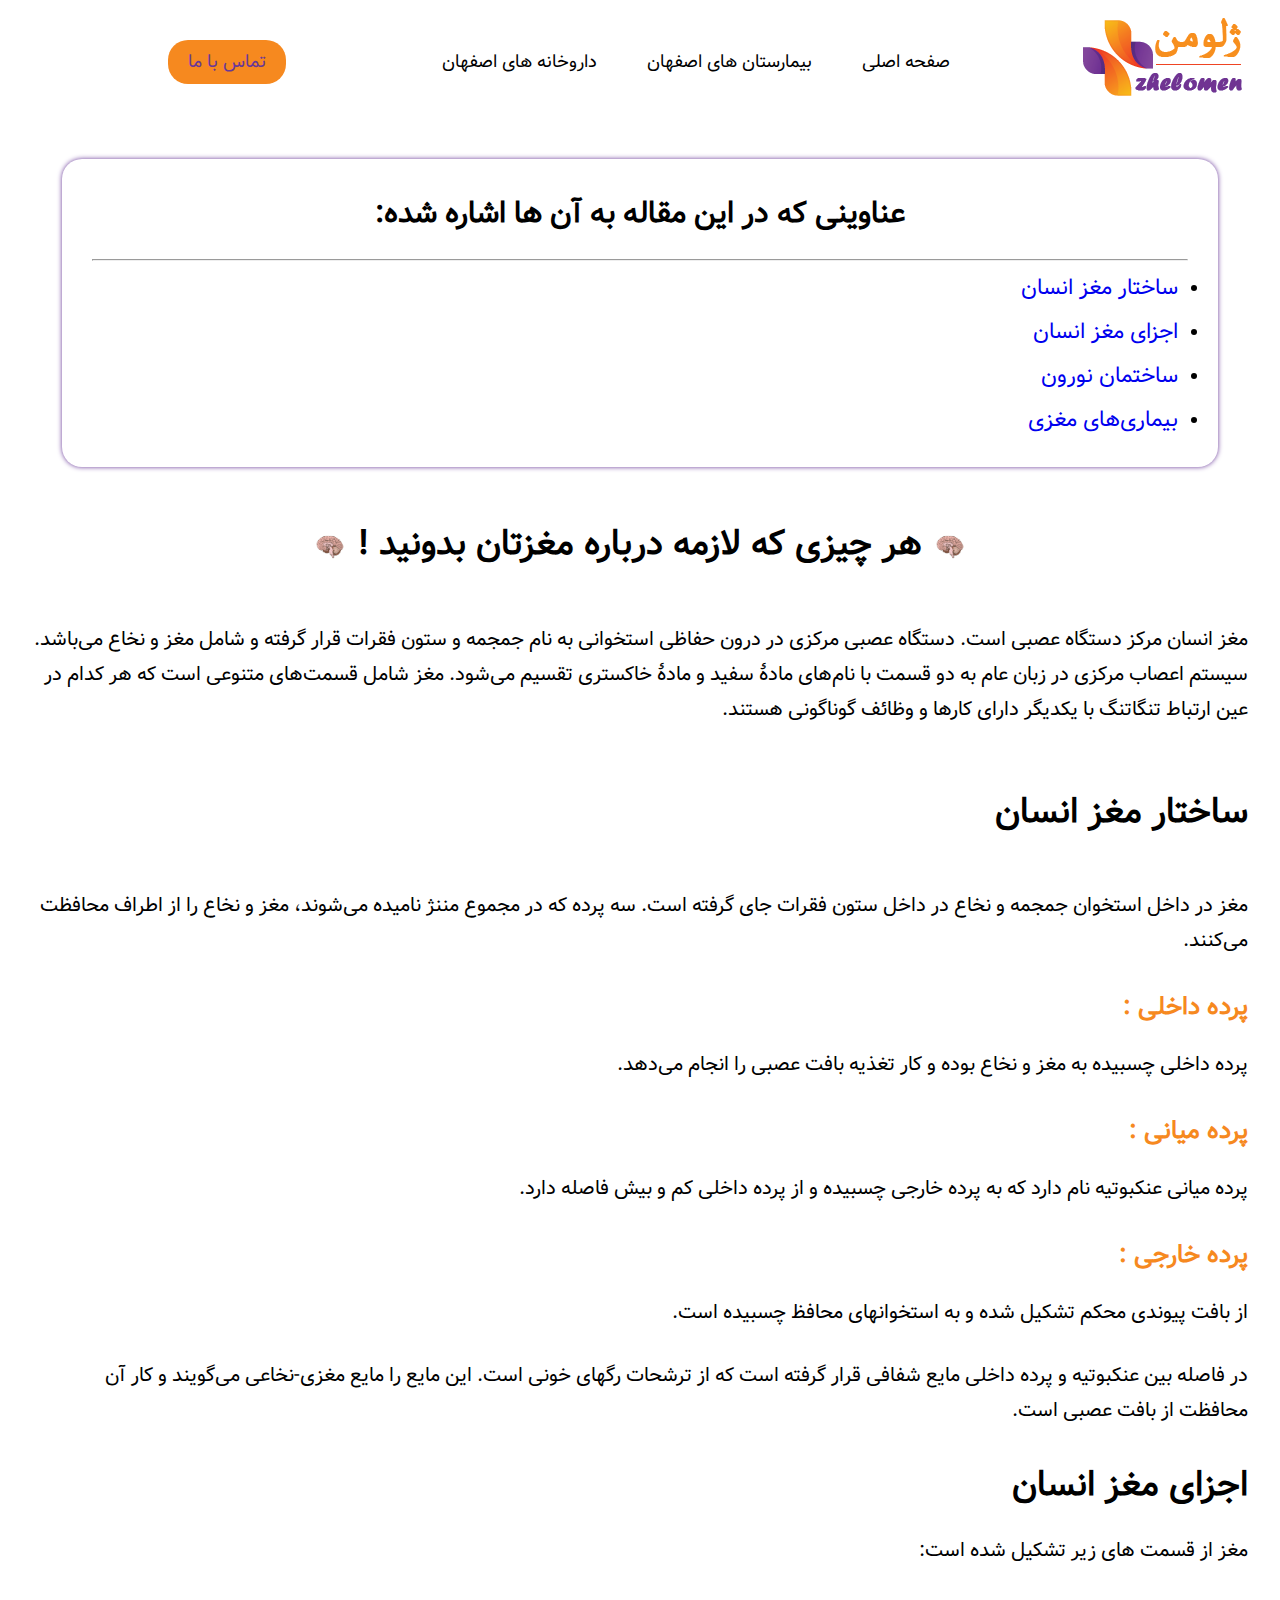
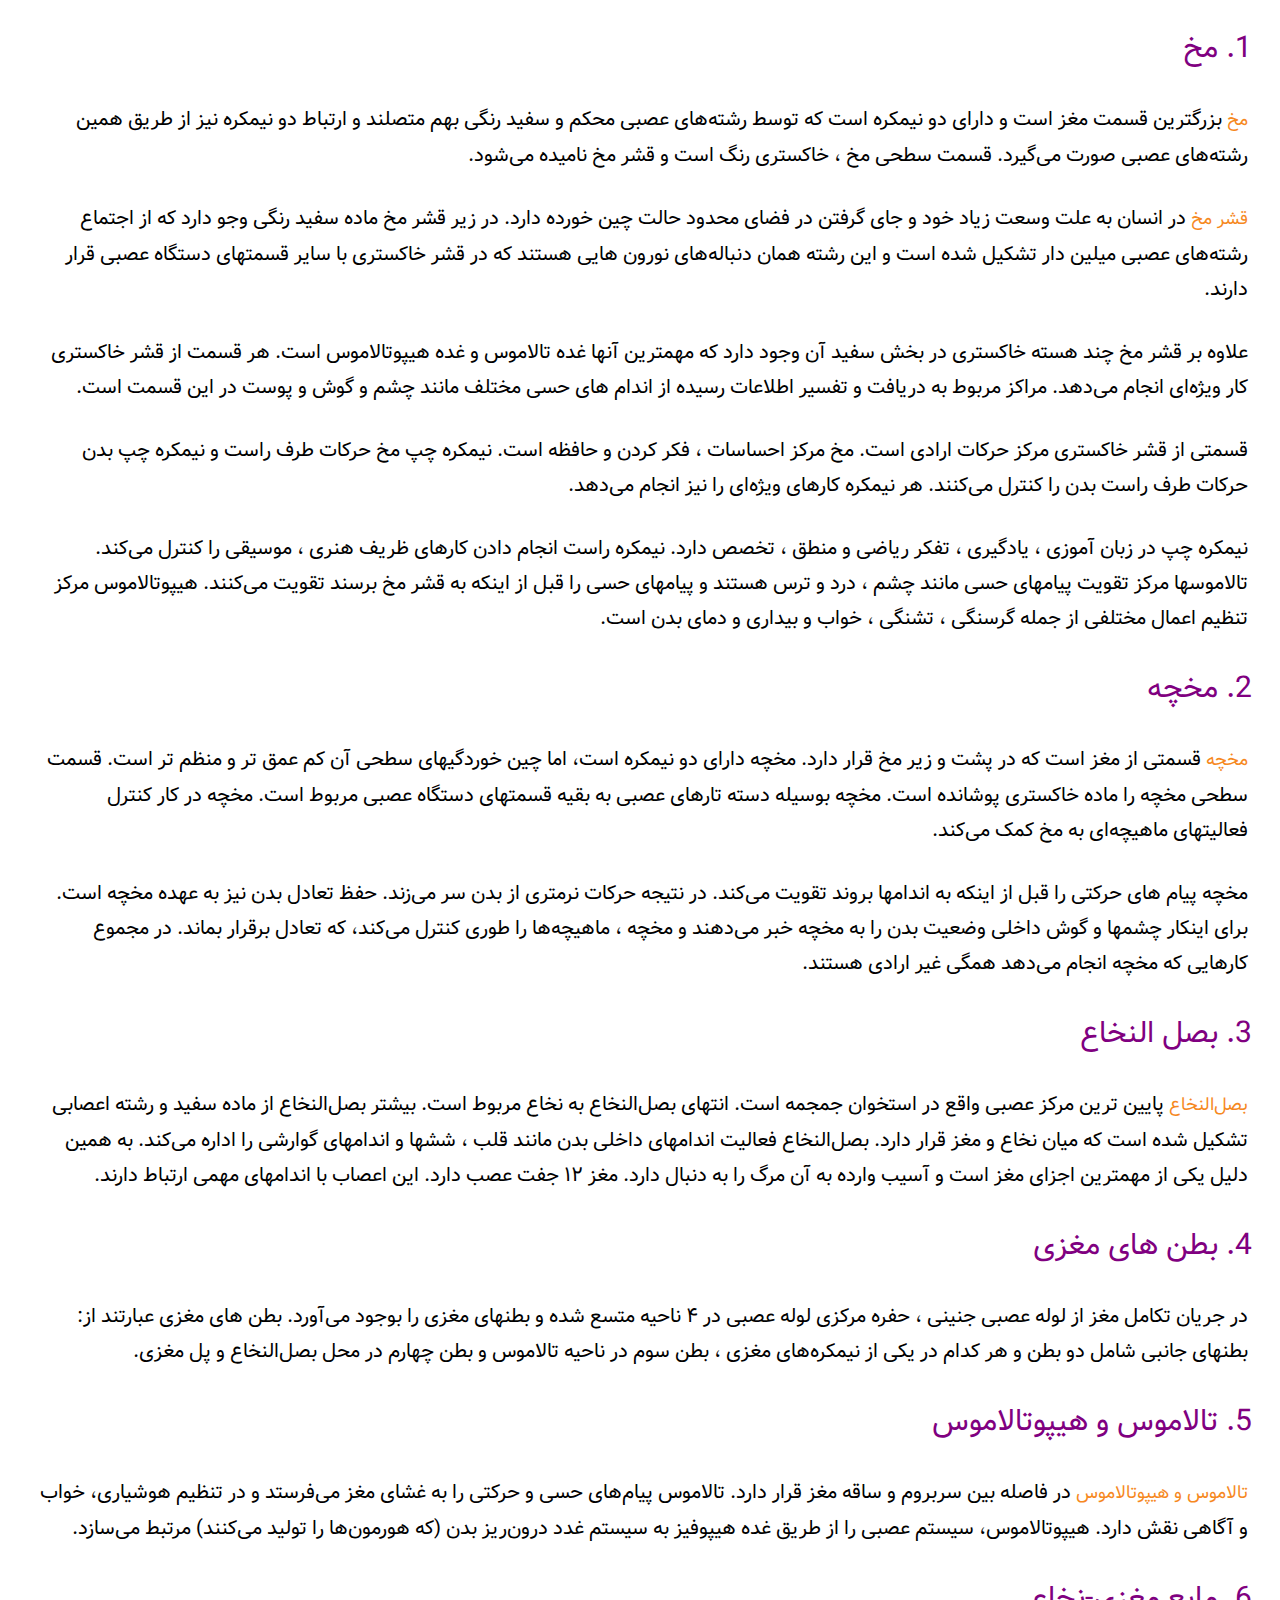
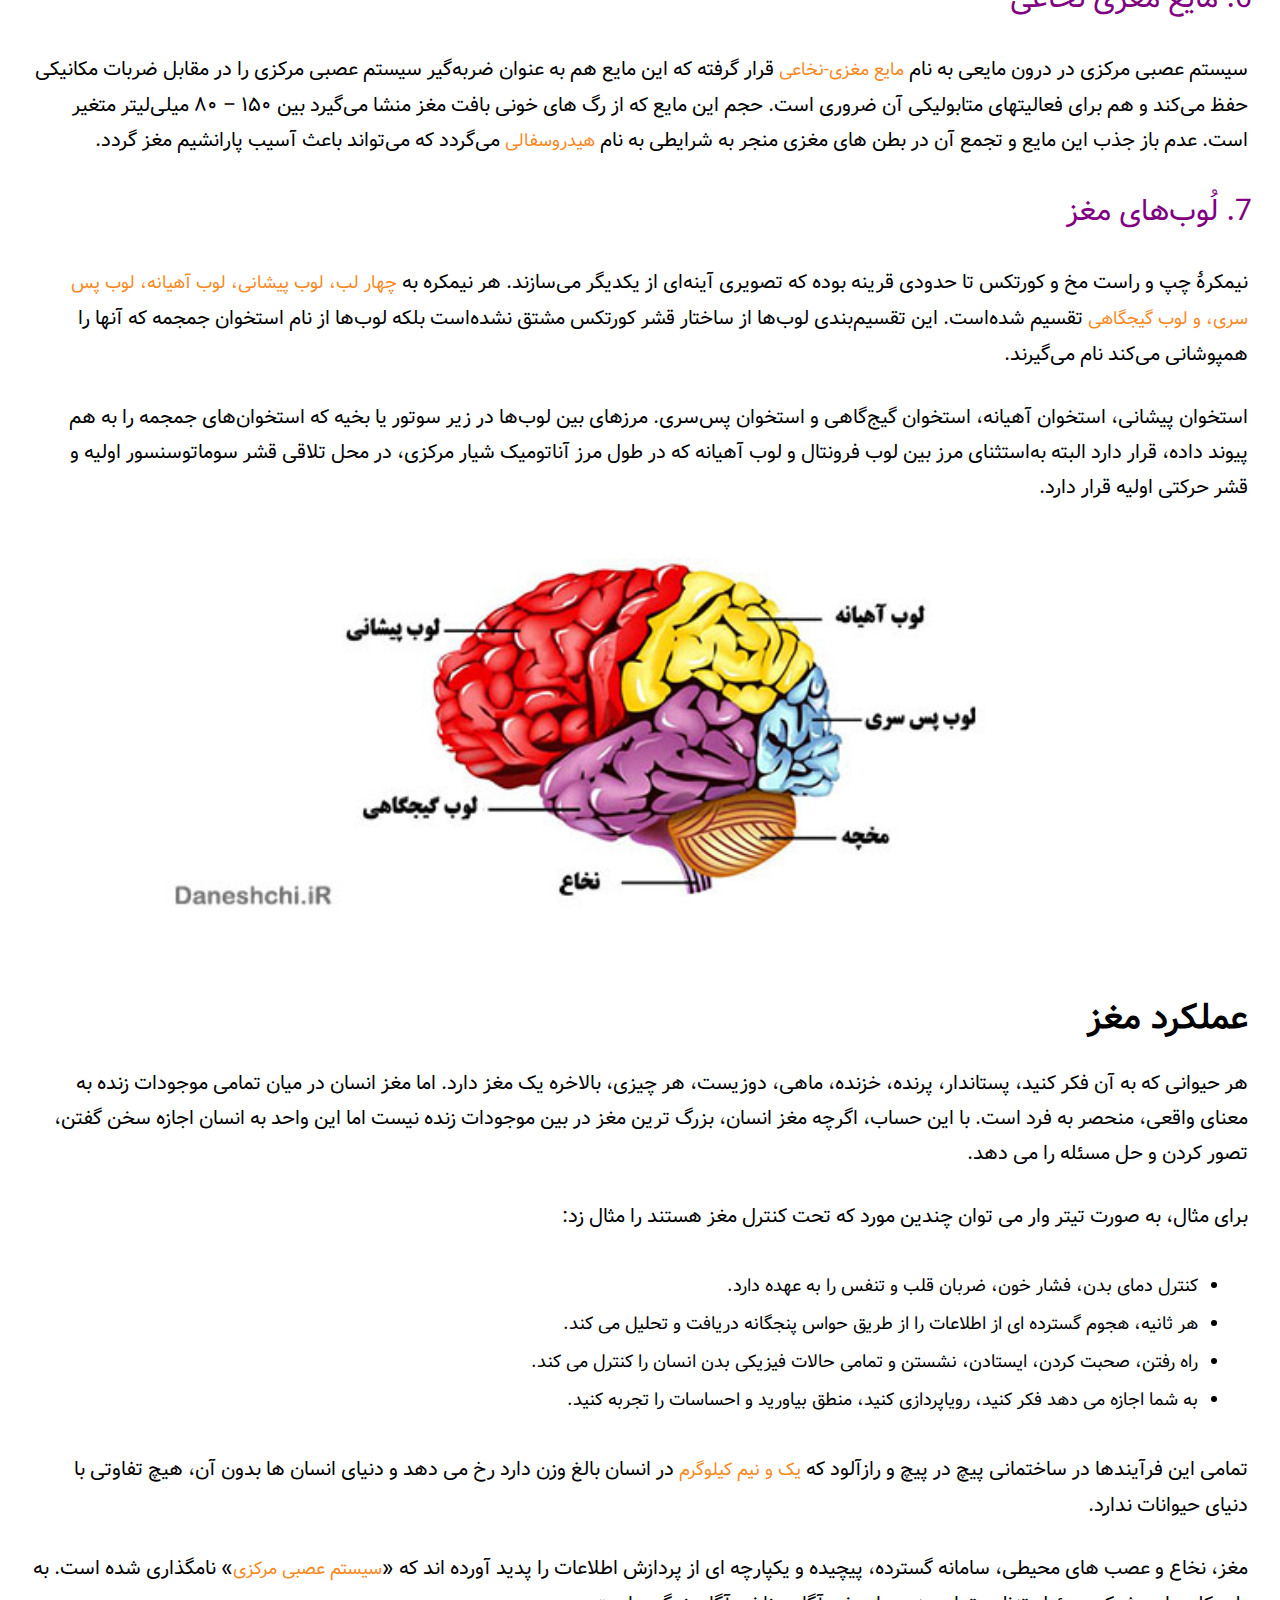
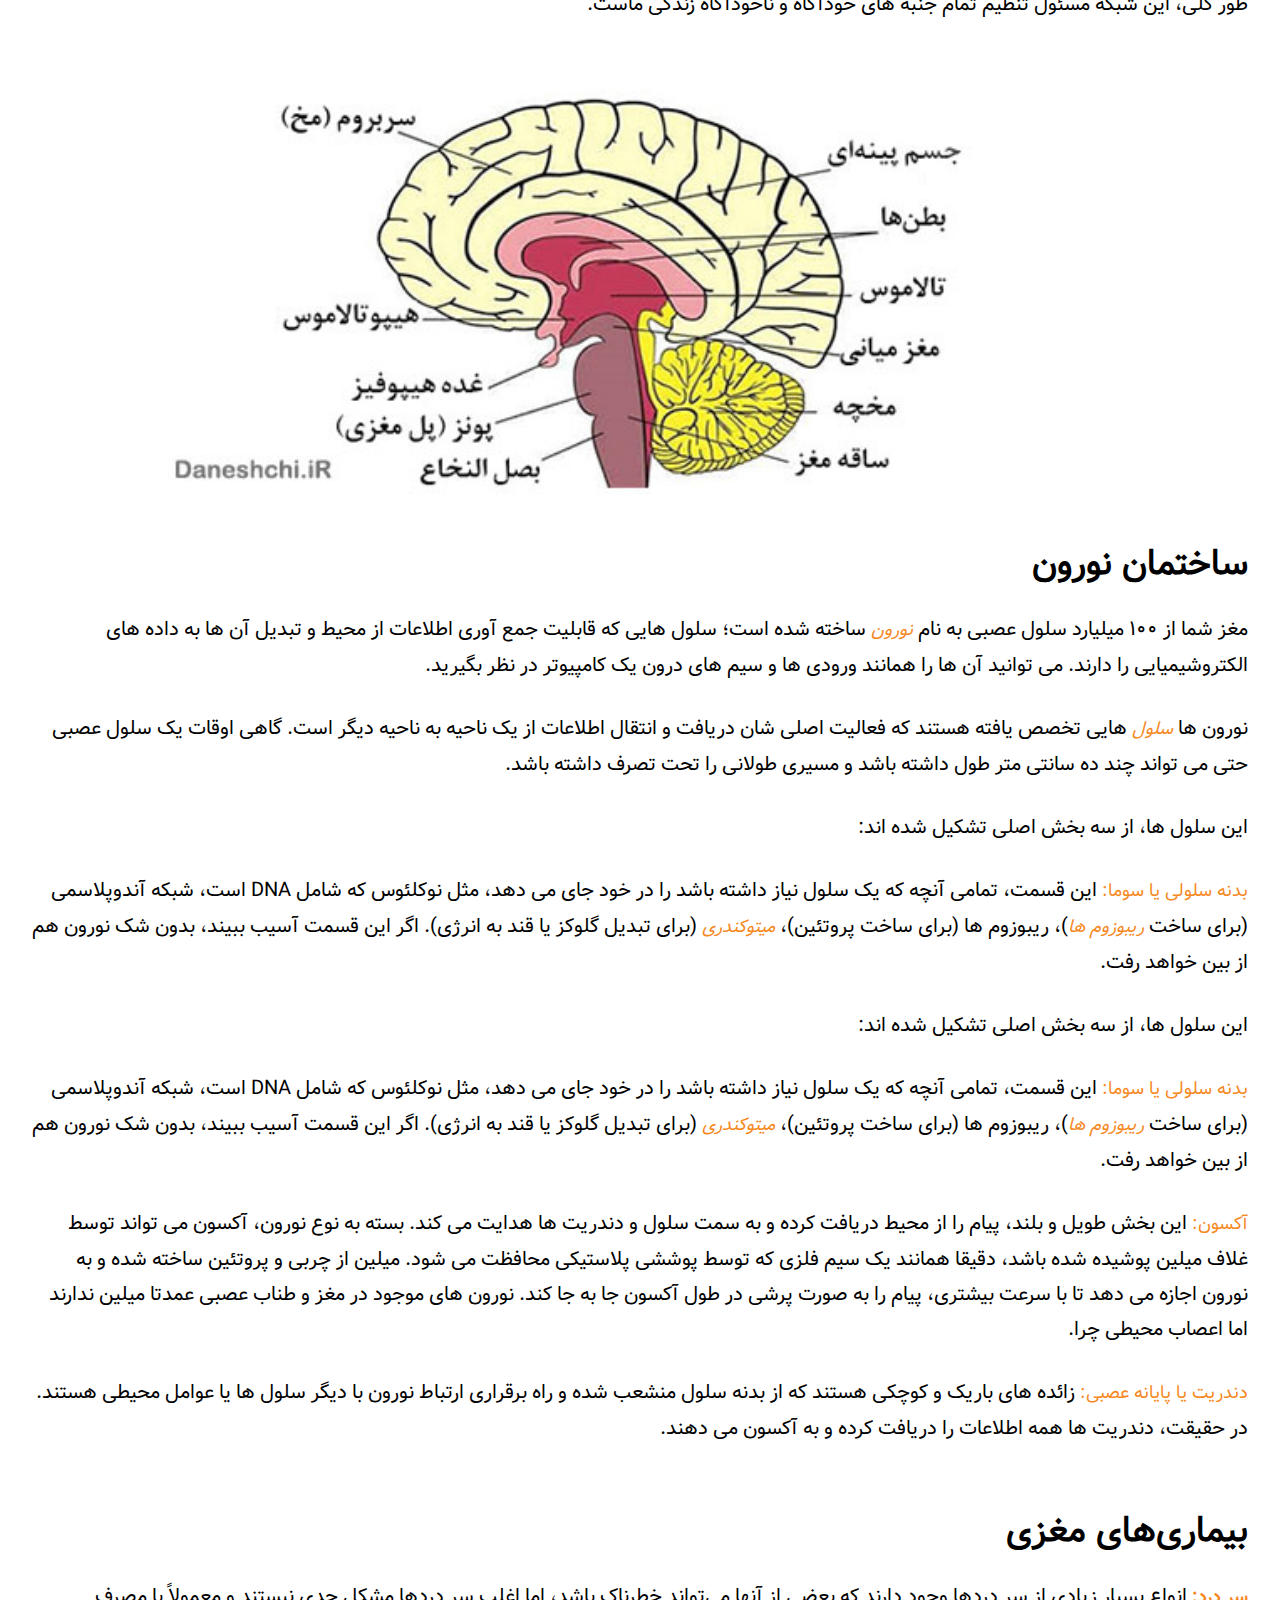
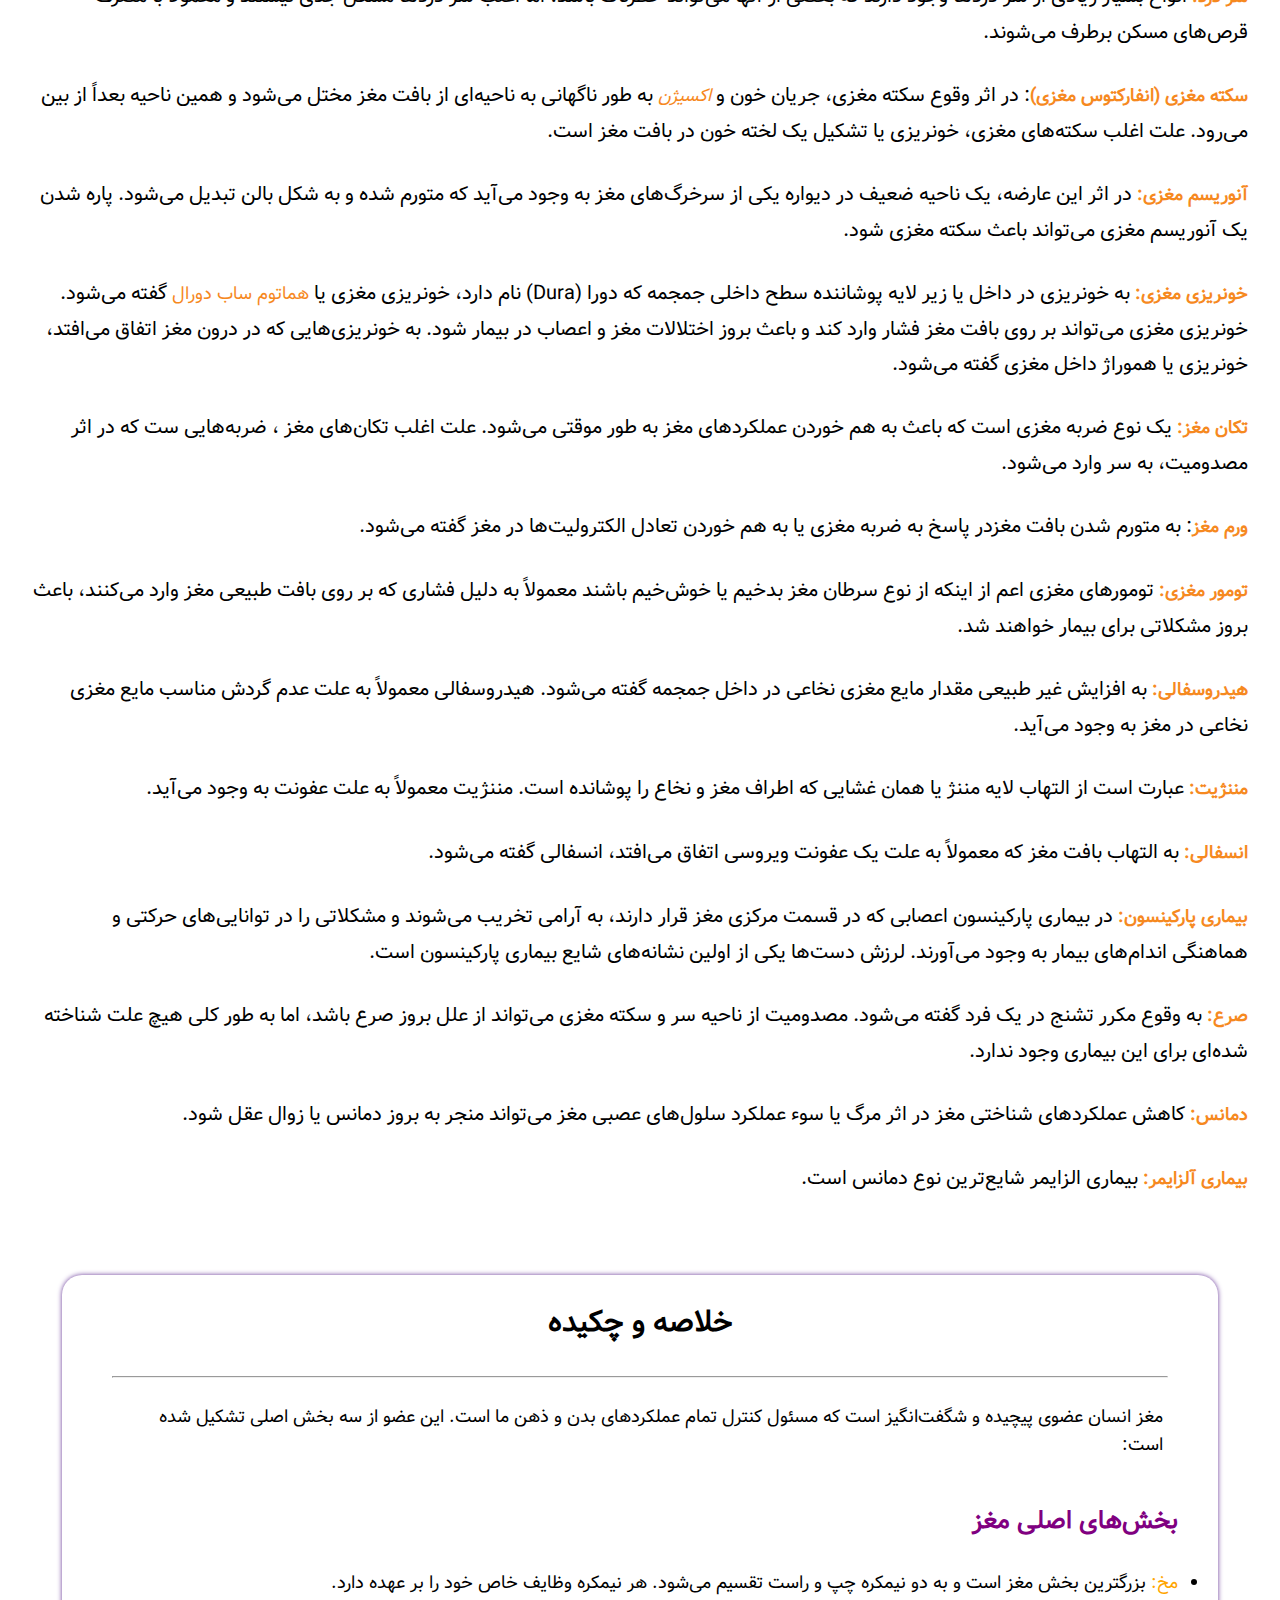
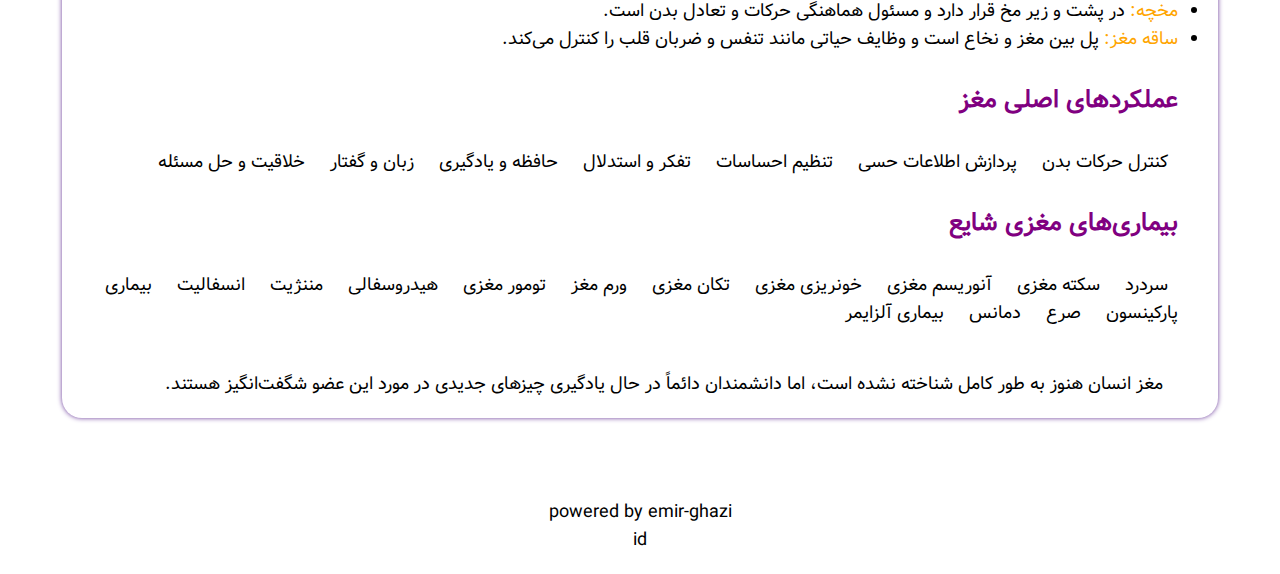
==== about brain.html @ ad312253 "Add files via upload" ====
<!DOCTYPE html>
<html lang="en">

<head>
    <meta charset="UTF-8">
    <meta name="viewport" content="width=device-width, initial-scale=1.0">
    <link rel="stylesheet" href="css/homestyle.css">
    <link rel="stylesheet" href="css/about brain.css">
    <link rel="stylesheet" href="css/about heart.css">
    <link rel="stylesheet" href="css/media.css">
    <link rel="shortcut icon" href="photo/favicon.png" type="image/x-icon">
    <title>ژلومن / zhelomen</title>
</head>

<body>
    <header>
        <div class="header-top">
            <div class="res-icon">
                <input type="checkbox" id="menu-ham-button" hidden>
                <label for="menu-ham-button">
                    <img src="photo/menu hamber.png" width="50px">
                    <img src="photo/colsejpg.jpg" width="50px">
                </label>
                <nav>
                    <ul>
                        <li><a href="index.html">صفحه اصلی</a></li>
                        <hr>
                        <li><a href="hospital-esf.html">بیمارستان های اصفهان</a></li>
                        <hr>
                        <li><a href="darokhane.html">داروخانه های اصفهان</a></li>
                        <hr>
                    </ul>
                </nav>
            </div>
            <div class="logo">
                <a href="index.html"><img src="photo/logo.png" alt="Logo"></a>
            </div>
            <nav>
                <ul>
                    <li><a href="index.html">صفحه اصلی</a></li>
                    <li><a href="hospital-esf.html">بیمارستان های اصفهان</a></li>
                    <li><a href="darokhane.html">داروخانه های اصفهان</a></li>
                </ul>
            </nav>
            <div class="nav-button">
                <button id="number">تماس با ما</button>
            </div>
        </div>
    </header>

    <main>
        <div class="link">
            <h3>عناوینی که در این مقاله به آن ها اشاره شده:</h3>
            <hr>
            <ul class="list">

            </ul>
        </div>
        <div class="text">
            <h1><span><img src="photo/brain.png" ></span> هر چیزی که لازمه درباره مغزتان بدونید ! <span><img 
                src="photo/brain.png"></span></h1>
        </div>
        <div class="dec">
            <p>مغز انسان مرکز دستگاه عصبی است. دستگاه عصبی مرکزی در درون حفاظی استخوانی به نام جمجمه و ستون فقرات قرار
                گرفته و شامل مغز و نخاع می‌باشد. سیستم اعصاب مرکزی در زبان عام به دو قسمت با نام‌های مادهٔ سفید و مادهٔ
                خاکستری تقسیم می‌شود. مغز شامل قسمت‌های متنوعی است که هر کدام در عین ارتباط تنگاتنگ با یکدیگر دارای
                کارها و وظائف گوناگونی هستند.</p>
            <br>
            <h1 id="a">ساختار مغز انسان</h1>
            <br>
            <p>مغز در داخل استخوان جمجمه و نخاع در داخل ستون فقرات جای گرفته‌ است. سه پرده که در مجموع مننژ نامیده
                می‌شوند، مغز و نخاع را از اطراف محافظت می‌کنند.</p>
            <span>
                <h2>پرده داخلی :</h2>
            </span>
            <p>پرده داخلی چسبیده به مغز و نخاع بوده و کار تغذیه بافت عصبی را انجام می‌دهد.</p>
            <span>
                <h2>پرده میانی :</h2>
            </span>
            <p>پرده میانی عنکبوتیه نام دارد که به پرده خارجی چسبیده و از پرده داخلی کم و بیش فاصله دارد.</p>
            <span>
                <h2>پرده خارجی :</h2>
            </span>
            <p>از بافت پیوندی محکم تشکیل شده و به استخوانهای محافظ چسبیده است.</p>
            <br>
            <p>در فاصله بین عنکبوتیه و پرده داخلی مایع شفافی قرار گرفته است که از ترشحات رگهای خونی است. این مایع را
                مایع مغزی-نخاعی می‌گویند و کار آن محافظت از بافت عصبی است.</p>
            <h1 id="b">اجزای مغز انسان</h1>
            <p>مغز از قسمت های زیر تشکیل شده است:</p>
            <br>
            <ol>
                <li>مخ</li>
                <p><span>مخ</span> بزرگترین قسمت مغز است و دارای دو نیمکره است که توسط رشته‌های عصبی محکم و سفید رنگی
                    بهم متصلند و ارتباط دو نیمکره نیز از طریق همین رشته‌های عصبی صورت می‌گیرد. قسمت سطحی مخ ، خاکستری
                    رنگ است و قشر مخ نامیده می‌شود.</p>
                <br>
                <p><span>قشر مخ</span> در انسان به علت وسعت زیاد خود و جای گرفتن در فضای محدود حالت چین خورده دارد. در
                    زیر قشر مخ ماده سفید رنگی وجو دارد که از اجتماع رشته‌های عصبی میلین دار تشکیل شده است و این رشته
                    همان دنباله‌های نورون هایی هستند که در قشر خاکستری با سایر قسمتهای دستگاه عصبی قرار دارند.</p>
                <br>
                <p>علاوه بر قشر مخ چند هسته خاکستری در بخش سفید آن وجود دارد که مهمترین آنها غده تالاموس و غده
                    هیپوتالاموس است. هر قسمت از قشر خاکستری کار ویژه‌ای انجام می‌دهد. مراکز مربوط به دریافت و تفسیر
                    اطلاعات رسیده از اندام های حسی مختلف مانند چشم و گوش و پوست در این قسمت است.</p>
                <br>
                <p>قسمتی از قشر خاکستری مرکز حرکات ارادی است. مخ مرکز احساسات ، فکر کردن و حافظه است. نیمکره چپ مخ حرکات
                    طرف راست و نیمکره چپ بدن حرکات طرف راست بدن را کنترل می‌کنند. هر نیمکره کارهای ویژه‌ای را نیز انجام
                    می‌دهد.</p>
                <br>
                <p>نیمکره چپ در زبان آموزی ، یادگیری ، تفکر ریاضی و منطق ، تخصص دارد. نیمکره راست انجام دادن کارهای ظریف
                    هنری ، موسیقی را کنترل می‌کند. تالاموسها مرکز تقویت پیامهای حسی مانند چشم ، درد و ترس هستند و
                    پیامهای حسی را قبل از اینکه به قشر مخ برسند تقویت می‌کنند. هیپوتالاموس مرکز تنظیم اعمال مختلفی از
                    جمله گرسنگی ، تشنگی ، خواب و بیداری و دمای بدن است.</p>
                <li>مخچه</li>
                <p><span>مخچه</span> قسمتی از مغز است که در پشت و زیر مخ قرار دارد. مخچه دارای دو نیمکره است، اما چین
                    خوردگیهای سطحی آن کم عمق تر و منظم تر است. قسمت سطحی مخچه را ماده خاکستری پوشانده است. مخچه بوسیله
                    دسته تارهای عصبی به بقیه قسمتهای دستگاه عصبی مربوط است. مخچه در کار کنترل فعالیتهای ماهیچه‌ای به مخ
                    کمک می‌کند.</p>
                <br>
                <p>مخچه پیام های حرکتی را قبل از اینکه به اندامها بروند تقویت می‌کند. در نتیجه حرکات نرمتری از بدن سر
                    می‌زند. حفظ تعادل بدن نیز به عهده مخچه است. برای اینکار چشمها و گوش داخلی وضعیت بدن را به مخچه خبر
                    می‌دهند و مخچه ، ماهیچه‌ها را طوری کنترل می‌کند، که تعادل برقرار بماند. در مجموع کارهایی که مخچه
                    انجام می‌دهد همگی غیر ارادی هستند.</p>
                <li>بصل النخاع</li>
                <p><span>بصل‌النخاع</span> پایین ترین مرکز عصبی واقع در استخوان جمجمه است. انتهای بصل‌النخاع به نخاع
                    مربوط است. بیشتر بصل‌النخاع از ماده سفید و رشته اعصابی تشکیل شده است که میان نخاع و مغز قرار دارد.
                    بصل‌النخاع فعالیت اندامهای داخلی بدن مانند قلب ، ششها و اندامهای گوارشی را اداره می‌کند. به همین
                    دلیل یکی از مهمترین اجزای مغز است و آسیب وارده به آن مرگ را به دنبال دارد. مغز ۱۲ جفت عصب دارد. این
                    اعصاب با اندامهای مهمی ارتباط دارند.</p>
                <li> بطن های مغزی</li>
                <p>در جریان تکامل مغز از لوله عصبی جنینی ، حفره مرکزی لوله عصبی در ۴ ناحیه متسع شده و بطنهای مغزی را
                    بوجود می‌آورد. بطن های مغزی عبارتند از: بطنهای جانبی شامل دو بطن و هر کدام در یکی از نیمکره‌های مغزی
                    ، بطن سوم در ناحیه تالاموس و بطن چهارم در محل بصل‌النخاع و پل مغزی.</p>
                <li>تالاموس و هیپوتالاموس</li>
                <p><span>تالاموس و هیپوتالاموس</span> در فاصله بین سربروم و ساقه مغز قرار دارد. تالاموس پیام‌های حسی و
                    حرکتی را به غشای مغز می‌فرستد و در تنظیم هوشیاری، خواب و آگاهی نقش دارد. هیپوتالاموس، سیستم عصبی را
                    از طریق غده هیپوفیز به سیستم غدد درون‌ریز بدن (که هورمون‌ها را تولید می‌کنند) مرتبط می‌سازد.</p>
                <li>مایع مغزی-نخاعی</li>
                <p>سیستم عصبی مرکزی در درون مایعی به نام <span>مایع مغزی-نخاعی</span> قرار گرفته که این مایع هم به عنوان
                    ضربه‌گیر سیستم عصبی مرکزی را در مقابل ضربات مکانیکی حفظ می‌کند و هم برای فعالیتهای متابولیکی آن
                    ضروری است. حجم این مایع که از رگ های خونی بافت مغز منشا می‌گیرد بین ۱۵۰ – ۸۰ میلی‌لیتر متغیر است.
                    عدم باز جذب این مایع و تجمع آن در بطن های مغزی منجر به شرایطی به نام <span>هیدروسفالی</span> می‌گردد
                    که می‌تواند باعث آسیب پارانشیم مغز گردد.</p>
                <li>لُوب‌های مغز</li>
                <p>نیمکرهٔ چپ و راست مخ و کورتکس تا حدودی قرینه بوده که تصویری آینه‌ای از یکدیگر می‌سازند. هر نیمکره به
                    <span>چهار لب، لوب پیشانی، لوب آهیانه، لوب پس سری، و لوب گیجگاهی</span> تقسیم شده‌است. این
                    تقسیم‌بندی لوب‌ها از ساختار قشر کورتکس مشتق نشده‌است بلکه لوب‌ها از نام استخوان جمجمه که آنها را
                    همپوشانی می‌کند نام می‌گیرند.
                </p>
                <br>
                <p>استخوان پیشانی، استخوان آهیانه، استخوان گیج‌گاهی و استخوان پس‌سری. مرزهای بین لوب‌ها در زیر سوتور یا
                    بخیه که استخوان‌های جمجمه را به هم پیوند داده، قرار دارد البته به‌استثنای مرز بین لوب فرونتال و لوب
                    آهیانه که در طول مرز آناتومیک شیار مرکزی، در محل تلاقی قشر سوماتوسنسور اولیه و قشر حرکتی اولیه قرار
                    دارد.</p>
                <img src="photo/Brain-components.jpg" alt="">
                <br>
            </ol>
            <br>
            <h1>عملکرد مغز</h1>
            <p>هر حیوانی که به آن فکر کنید، پستاندار، پرنده، خزنده، ماهی، دوزیست، هر چیزی، بالاخره یک مغز دارد. اما مغز
                انسان در میان تمامی موجودات زنده به معنای واقعی، منحصر به فرد است. با این حساب، اگرچه مغز انسان، بزرگ
                ترین مغز در بین موجودات زنده نیست اما این واحد به انسان اجازه سخن گفتن، تصور کردن و حل مسئله را می دهد.
            </p>
            <br>
            <p>برای مثال، به صورت تیتر وار می توان چندین مورد که تحت کنترل مغز هستند را مثال زد:</p>
            <br>
            <ul>
                <li>کنترل دمای بدن، فشار خون، ضربان قلب و تنفس را به عهده دارد.</li>
                <li>هر ثانیه، هجوم گسترده ای از اطلاعات را از طریق حواس پنجگانه دریافت و تحلیل می کند.</li>
                <li>راه رفتن، صحبت کردن، ایستادن، نشستن و تمامی حالات فیزیکی بدن انسان را کنترل می کند.</li>
                <li>به شما اجازه می دهد فکر کنید، رویاپردازی کنید، منطق بیاورید و احساسات را تجربه کنید.</li>
            </ul>
            <br>
            <p>تمامی این فرآیندها در ساختمانی پیچ در پیچ و رازآلود که <span>یک و نیم کیلوگرم</span> در انسان بالغ وزن
                دارد رخ می دهد و دنیای انسان ها بدون آن، هیچ تفاوتی با دنیای حیوانات ندارد.</p>
            <br>
            <p>
            <p>مغز، نخاع و عصب های محیطی، سامانه گسترده، پیچیده و یکپارچه ای از پردازش اطلاعات را پدید آورده اند که
                «<span>سیستم عصبی مرکزی</span>» نامگذاری شده است. به طور کلی، این شبکه مسئول تنظیم تمام جنبه های خودآگاه
                و ناخودآگاه زندگی ماست.</p>
            </p>
            <br>
            <br>
            <img src="photo/Brain-components-1.jpg" alt="">
            <br>
            <h1 id="c">ساختمان نورون</h1>
            <p>مغز شما از ۱۰۰ میلیارد سلول عصبی به نام <a
                    href="https://www.daneshchi.ir/%d8%aa%d8%ad%d9%82%db%8c%d9%82-%d9%85%d9%88%d8%b1%d8%af-%d9%86%d9%88%d8%b1%d9%88%d9%86-%db%8c%d8%a7%d8%ae%d8%aa%d9%87-%d9%87%d8%a7%db%8c-%d8%b9%d8%b5%d8%a8%db%8c/"
                    target="_blank" rel="noopener"><em><span>نورون</span> </em></a>ساخته شده است؛ سلول هایی که قابلیت
                جمع آوری اطلاعات از محیط و تبدیل آن ها به داده های الکتروشیمیایی را دارند. می توانید آن ها را همانند
                ورودی ها و سیم های درون یک کامپیوتر در نظر بگیرید.</p>
            <br>
            <p>نورون ها <a href="https://www.daneshchi.ir/cell/" target="_blank" rel="noopener"><em><span>سلول</span>
                    </em></a>هایی تخصص یافته هستند که فعالیت اصلی شان دریافت و انتقال اطلاعات از یک ناحیه به ناحیه دیگر
                است. گاهی اوقات یک سلول عصبی حتی می تواند چند ده سانتی متر طول داشته باشد و مسیری طولانی را تحت تصرف
                داشته باشد.</p>
            <br>
            <p>این سلول ها، از سه بخش اصلی تشکیل شده اند:</p>
            <br>
            <p><span>بدنه سلولی یا سوما:</span> این قسمت، تمامی آنچه که یک سلول نیاز داشته باشد را در خود جای می دهد،
                مثل نوکلئوس که شامل DNA است، شبکه آندوپلاسمی (برای ساخت <a
                    href="https://www.daneshchi.ir/%d8%aa%d8%ad%d9%82%db%8c%d9%82-%d8%af%d8%b1-%d9%85%d9%88%d8%b1%d8%af-%d8%b1%db%8c%d8%a8%d9%88%d8%b2%d9%88%d9%85-%d9%88-%d9%88%d8%b8%db%8c%d9%81%d9%87-%d8%a2%d9%86/"
                    target="_blank" rel="noopener"><em><span>ریبوزوم ها</span></em></a>)، ریبوزوم ها (برای ساخت
                پروتئین)، <a
                    href="https://www.daneshchi.ir/%d8%aa%d8%ad%d9%82%db%8c%d9%82-%d8%af%d8%b1-%d9%85%d9%88%d8%b1%d8%af-%d9%85%db%8c%d8%aa%d9%88%da%a9%d9%86%d8%af%d8%b1%db%8c-%d9%88-%d8%b3%d8%a7%d8%ae%d8%aa%d8%a7%d8%b1-%d8%a2%d9%86/"
                    target="_blank" rel="noopener"><em><span>میتوکندری</span> </em></a>(برای تبدیل گلوکز یا قند به
                انرژی). اگر این قسمت آسیب ببیند، بدون شک نورون هم از بین خواهد رفت.</p>
            <br>
            <p>این سلول ها، از سه بخش اصلی تشکیل شده اند:</p>
            <br>
            <p><span>بدنه سلولی یا سوما:</span> این قسمت، تمامی آنچه که یک سلول نیاز داشته باشد را در خود جای می دهد،
                مثل نوکلئوس که شامل DNA است، شبکه آندوپلاسمی (برای ساخت <a
                    href="https://www.daneshchi.ir/%d8%aa%d8%ad%d9%82%db%8c%d9%82-%d8%af%d8%b1-%d9%85%d9%88%d8%b1%d8%af-%d8%b1%db%8c%d8%a8%d9%88%d8%b2%d9%88%d9%85-%d9%88-%d9%88%d8%b8%db%8c%d9%81%d9%87-%d8%a2%d9%86/"
                    target="_blank" rel="noopener"><em><span>ریبوزوم ها</span></em></a>)، ریبوزوم ها (برای ساخت
                پروتئین)، <a
                    href="https://www.daneshchi.ir/%d8%aa%d8%ad%d9%82%db%8c%d9%82-%d8%af%d8%b1-%d9%85%d9%88%d8%b1%d8%af-%d9%85%db%8c%d8%aa%d9%88%da%a9%d9%86%d8%af%d8%b1%db%8c-%d9%88-%d8%b3%d8%a7%d8%ae%d8%aa%d8%a7%d8%b1-%d8%a2%d9%86/"
                    target="_blank" rel="noopener"><em><span>میتوکندری</span> </em></a>(برای تبدیل گلوکز یا قند به
                انرژی). اگر این قسمت آسیب ببیند، بدون شک نورون هم از بین خواهد رفت.</p>
            <br>
            <p><span>آکسون:</span> این بخش طویل و بلند، پیام را از محیط دریافت کرده و به سمت سلول و دندریت ها هدایت می
                کند. بسته به نوع نورون، آکسون می تواند توسط غلاف میلین پوشیده شده باشد، دقیقا همانند یک سیم فلزی که توسط
                پوششی پلاستیکی محافظت می شود. میلین از چربی و پروتئین ساخته شده و به نورون اجازه می دهد تا با سرعت
                بیشتری، پیام را به صورت پرشی در طول آکسون جا به جا کند. نورون های موجود در مغز و طناب عصبی عمدتا میلین
                ندارند اما اعصاب محیطی چرا.</p>
            <br>
            <p><span>دندریت یا پایانه عصبی:</span> زائده های باریک و کوچکی هستند که از بدنه سلول منشعب شده و راه برقراری
                ارتباط نورون با دیگر سلول ها یا عوامل محیطی هستند. در حقیقت، دندریت ها همه اطلاعات را دریافت کرده و به
                آکسون می دهند.</p>
            <br>
            <h1 id="d">بیماری‌های مغزی</h1>
            <p><span><strong>سر درد:</strong> </span>انواع بسیار زیادی از سر دردها وجود دارند که بعضی از آنها می‌تواند
                خطرناک باشد، اما اغلب سر دردها مشکل جدی نیستند و معمولاً با مصرف قرص‌های مسکن برطرف می‌شوند.</p>
            <br>
            <p><span><strong>سکته مغزی (انفارکتوس مغزی)</strong></span>: در اثر وقوع سکته مغزی، جریان خون و <a
                    href="https://www.daneshchi.ir/%d8%a7%da%a9%d8%b3%db%8c%da%98%d9%86-o-8%d8%8c-%d8%b9%d9%86%d8%b5%d8%b1%db%8c-%d8%a7%d8%b2-%d8%ac%d8%af%d9%88%d9%84-%d8%aa%d9%86%d8%a7%d9%88%d8%a8%db%8c/"
                    target="_blank" rel="noopener"><em><span>اکسیژن</span> </em></a>به طور ناگهانی به ناحیه‌ای از بافت
                مغز مختل می‌شود و همین ناحیه بعداً از بین می‌رود. علت اغلب سکته‌های مغزی، خونریزی یا تشکیل یک لخته خون
                در بافت مغز است.</p>
            <br>
            <p><span><strong>آنوریسم مغزی:</strong></span> در اثر این عارضه، یک ناحیه ضعیف در دیواره یکی از سرخرگ‌های
                مغز به وجود می‌آید که متورم شده و به شکل بالن تبدیل می‌شود. پاره شدن یک آنوریسم مغزی می‌تواند باعث سکته
                مغزی شود.</p>
            <br>
            <p><span><strong>خونریزی مغزی:</strong> </span>به خونریزی در داخل یا زیر لایه پوشاننده سطح داخلی جمجمه که
                دورا (Dura) نام دارد، خونریزی مغزی یا <span>هماتوم ساب دورال</span> گفته می‌شود. خونریزی مغزی می‌تواند
                بر روی بافت مغز فشار وارد کند و باعث بروز اختلالات مغز و اعصاب در بیمار شود. به خونریزی‌هایی که در درون
                مغز اتفاق می‌افتد، خونریزی یا هموراژ داخل مغزی گفته می‌شود.</p>
            <br>
            <p><span><strong>تکان مغز:</strong> </span>یک نوع ضربه مغزی است که باعث به هم خوردن عملکردهای مغز به طور
                موقتی می‌شود. علت اغلب تکان‌های مغز ، ضربه‌هایی ست که در اثر مصدومیت، به سر وارد می‌شود.</p>
            <br>
            <p><span><strong>ورم مغز</strong></span>: به متورم شدن بافت مغزدر پاسخ به ضربه مغزی یا به هم خوردن تعادل
                الکترولیت‌ها در مغز گفته می‌شود.</p>
            <br>
            <p><span><strong>تومور مغزی:</strong></span> تومورهای مغزی اعم از اینکه از نوع سرطان مغز بدخیم یا خوش‌خیم
                باشند معمولاً به دلیل فشاری که بر روی بافت طبیعی مغز وارد می‌کنند، باعث بروز مشکلاتی برای بیمار خواهند
                شد.</p>
            <br>
            <p><span><strong>هیدروسفالی:</strong></span> به افزایش غیر طبیعی مقدار مایع مغزی نخاعی در داخل جمجمه گفته
                می‌شود. هیدروسفالی معمولاً به علت عدم گردش مناسب مایع مغزی نخاعی در مغز به وجود می‌آید.</p>
            <br>
            <p><span><strong>مننژیت:</strong></span> عبارت است از التهاب لایه مننژ یا همان غشایی که اطراف مغز و نخاع را
                پوشانده است. مننژیت معمولاً به علت عفونت به وجود می‌آید.</p>
            <br>
            <p><span><strong>انسفالی:</strong></span> به التهاب بافت مغز که معمولاً به علت یک عفونت ویروسی اتفاق
                می‌افتد، انسفالی گفته می‌شود.</p>
            <br>
            <p><span><strong>بیماری پارکینسون:</strong> </span>در بیماری پارکینسون اعصابی که در قسمت مرکزی مغز قرار
                دارند، به آرامی تخریب می‌شوند و مشکلاتی را در توانایی‌های حرکتی و هماهنگی اندام‌های بیمار به وجود
                می‌آورند. لرزش دست‌ها یکی از اولین نشانه‌های شایع بیماری پارکینسون است.</p>
            <br>
            <p><span><strong>صرع:</strong></span> به وقوع مکرر تشنج در یک فرد گفته می‌شود. مصدومیت از ناحیه سر و سکته
                مغزی می‌تواند از علل بروز صرع باشد، اما به طور کلی هیچ علت شناخته شده‌ای برای این بیماری وجود ندارد.</p>
            <br>
            <p><span><strong>دمانس:</strong> </span>کاهش عملکردهای شناختی مغز در اثر مرگ یا سوء عملکرد سلول‌های عصبی مغز
                می‌تواند منجر به بروز دمانس یا زوال عقل شود.</p>
            <br>
            <p><span><strong>بیماری آلزایمر:</strong> </span>بیماری الزایمر شایع‌ترین نوع دمانس است.</p>
            <br>

        </div>
        <div class="summry">
            <h4>خلاصه و چکیده </h4>
            <hr>
            <p>مغز انسان عضوی پیچیده و شگفت‌انگیز است که مسئول کنترل تمام عملکردهای بدن و ذهن ما است. این عضو از سه بخش
                اصلی تشکیل شده است:</p>
            <br>

            <h2>بخش‌های اصلی مغز</h2>
            <br>
            <ul>
                <li><span>مخ:</span> بزرگترین بخش مغز است و به دو نیمکره چپ و راست تقسیم می‌شود. هر نیمکره وظایف خاص خود
                    را بر عهده
                    دارد.</li>
                <li><span>مخچه:</span> در پشت و زیر مخ قرار دارد و مسئول هماهنگی حرکات و تعادل بدن است.</li>
                <li><span>ساقه مغز:</span> پل بین مغز و نخاع است و وظایف حیاتی مانند تنفس و ضربان قلب را کنترل می‌کند.
                </li>
            </ul>
            <br>

            <h2>عملکردهای اصلی مغز</h2>

            <br>
            <ul class="ul-display">
                <li>کنترل حرکات بدن</li>
                <li>پردازش اطلاعات حسی</li>
                <li>تنظیم احساسات</li>
                <li>تفکر و استدلال</li>
                <li>حافظه و یادگیری</li>
                <li>زبان و گفتار</li>
                <li>خلاقیت و حل مسئله</li>
            </ul>
            <br>

            <h2>بیماری‌های مغزی شایع</h2>

            <br>
            <ul class="ul-display">
                <li>سردرد</li>
                <li>سکته مغزی</li>
                <li>آنوریسم مغزی</li>
                <li>خونریزی مغزی</li>
                <li>تکان مغزی</li>
                <li>ورم مغز</li>
                <li>تومور مغزی</li>
                <li>هیدروسفالی</li>
                <li>مننژیت</li>
                <li>انسفالیت</li>
                <li>بیماری پارکینسون</li>
                <li>صرع</li>
                <li>دمانس</li>
                <li>بیماری آلزایمر</li>
            </ul>
            <br>
            <p>مغز انسان هنوز به طور کامل شناخته نشده است، اما دانشمندان دائماً در حال یادگیری چیزهای جدیدی در مورد این
                عضو شگفت‌انگیز هستند.</p>

        </div>
    </main>
    <footer>
        <p>powered by emir-ghazi</p>id
    </footer>
</body>
<script src="script/article.js"></script>
<script src="script/numberId.js"></script>

</html>
---- css/homestyle.css ----
@font-face {
    font-family: vazir;
    src: url("../font/Vazir.woff") format("woff");
}

:root {
    --orange: #f6891f;
    --purple: #683898;
}

* {
    padding: 0;
    margin: 0;
    box-sizing: border-box;
    font-family: vazir;
    font-size: 18px;
    direction: rtl;
}

.header-top {
    display: grid;
    grid-template-columns: 20% 50% 20%;
    justify-content: space-around;
    align-items: center;
    margin: 15px;
}

.res-icon {
    display: none;
}

.res-icon label img:last-child {
    display: none;
    margin-right: 55px;
    margin-bottom: 10px;
}

.res-icon nav ul {
    margin-top: 10px;
    position: fixed;
    left: 0;
    top: 0;
    height: 100%;
    width: 30%;
    background-color: white;
    border-right: 1px solid;
    display: flex;
    flex-direction: column;
    transition: all 250ms ease-out;
    -webkit-transition: all 250ms ease-out;
    -moz-transition: all 250ms ease-out;
    -ms-transition: all 250ms ease-out;
    -o-transition: all 250ms ease-out;
    z-index: 100;
    transform: translateX(-300px);
    -webkit-transform: translateX(-300px);
    -moz-transform: translateX(-300px);
    -ms-transform: translateX(-300px);
    -o-transform: translateX(-300px);
}

#menu-ham-button:checked+label+nav ul {
    transform: translateX(0);
    -webkit-transform: translateX(0);
    -moz-transform: translateX(0);
    -ms-transform: translateX(0);
    -o-transform: translateX(0);
}

#menu-ham-button:checked+label img:first-child {
    display: none;
}

#menu-ham-button:checked+label img:last-child {
    display: block;
}

nav ul {
    list-style-type: none;
    display: flex;
    gap: 50px;
    padding: 3px;
}

nav ul li a {
    color: black;
    text-decoration: none;
}

nav ul li a:hover {
    color: var(--orange);
    border-bottom: 3px solid var(--purple);
    padding-bottom: 5px;
    transition: all ease-out 200ms;
    -webkit-transition: all ease-out 200ms;
    -moz-transition: all ease-out 200ms;
    -ms-transition: all ease-out 200ms;
    -o-transition: all ease-out 200ms;
}

.nav-button{
    display: flex;
    gap: 30px;
}

.nav-button button ,.nav-button a{
    outline: 0;
    border: 0;
    text-decoration: none;
    padding: 8px 20px;
    border-radius: 20px;
    -webkit-border-radius: 20px;
    -moz-border-radius: 20px;
    -ms-border-radius: 20px;
    -o-border-radius: 20px;
    transition: 800ms;
    -webkit-transition: 800ms;
    -moz-transition: 800ms;
    -ms-transition: 800ms;
    -o-transition: 800ms;
}

.nav-button button:hover ,.nav-button a:hover{
    transform: scale(1.1);
    transition: all ease-in-out 300ms;
    -webkit-transition: all ease-in-out 300ms;
    -moz-transition: all ease-in-out 300ms;
    -ms-transition: all ease-in-out 300ms;
    -o-transition: all ease-in-out 300ms;
    -webkit-transform: scale(1.1);
    -moz-transform: scale(1.1);
    -ms-transform: scale(1.1);
    -o-transform: scale(1.1);
}

.nav-button button ,.nav-button a {
    background-color: var(--orange);
    color: var(--purple);
}

.nav-button button:hover ,.nav-button a:hover {
    background-color: var(--purple);
    color: var(--orange);
}


.slider {
    width: 90%;
    margin: auto auto 50px auto;
}

.slider img {
    width: 100%;
}

section {
    display: grid;
    grid-template-columns: repeat(4, 1fr);
    justify-content: space-evenly;
}

.container-section {
    width: 81%;
    box-shadow: 0 0 6px -0.5px var(--purple);
    border-radius: 20px;
    margin: 35px;
    padding-bottom: 20px;
    -webkit-border-radius: 20px;
    -moz-border-radius: 20px;
    -ms-border-radius: 20px;
    -o-border-radius: 20px;
    text-align: center;
    transition: all ease-in 200ms;
    -webkit-transition: all ease-in 200ms;
    -moz-transition: all ease-in 200ms;
    -ms-transition: all ease-in 200ms;
    -o-transition: all ease-in 200ms;
}

.container-section:hover {
    transform: scale(1.1);
    -webkit-transform: scale(1.1);
    -moz-transform: scale(1.1);
    -ms-transform: scale(1.1);
    -o-transform: scale(1.1);
}

.container-section:hover img {
    box-shadow: 0 0 5px -0.7px var(--orange);
}

.img-body img {
    margin-top: 20px;
    width: 80%;
    height: 250px;
    object-fit: contain;
    box-shadow: 0 0 5px lightgray;
    border-radius: 50%;
    -webkit-border-radius: 50%;
    -moz-border-radius: 50%;
    -ms-border-radius: 50%;
    -o-border-radius: 50%;
}

.desc {
    margin: 10px 0 20px;
}

.button a {
    text-decoration: none;
    color: var(--orange);
    margin-bottom: 100px;
    padding: 5px 20px;
    margin-top: 10px;
    background-color: var(--purple);
    border-radius: 20px;
    -webkit-border-radius: 20px;
    -moz-border-radius: 20px;
    -ms-border-radius: 20px;
    -o-border-radius: 20px;
}

.button a:hover {
    background-color: var(--orange);
    color: var(--purple);
    transition: all ease-out 300ms;
    -webkit-transition: all ease-out 300ms;
    -moz-transition: all ease-out 300ms;
    -ms-transition: all ease-out 300ms;
    -o-transition: all ease-out 300ms;
}

hr {
    margin: 50px 0;
}
.bottom-section h2{
    text-align: center;
    font-size: 50px;
    margin: 20px;
}
.bottom-section{
    width: 90%;
    margin: auto;
}
.bottom-section li{
    margin: 10px;
}
.bottom-section h3{
    font-size: 25px;
    margin: 20px;
}
.bottom-section h4{
    text-align: center;
    color: var(--purple);
    font-size: 25px
}
footer {
    text-align: center;
    padding: 30px 0 20px;
}
---- css/about brain.css ----
ol li{
    font-size: 30px;
    color:purple;
    margin: 30px;
}
.dec img{
    width: 80%;
    margin-right: 10%;
}
a{
    text-decoration: none;
}

.ul-display li{
    display: inline;
    list-style: circle;
    margin: 10px;
}
---- css/about heart.css ----
main {
    width: 95%;
    margin: 50px auto;
}
.link {
    width: 95%;
    box-shadow: 0 0 5px var(--purple);
    margin: 50px auto;
    padding:20px ;
    border-radius: 20px;
    -webkit-border-radius: 20px;
    -moz-border-radius: 20px;
    -ms-border-radius: 20px;
    -o-border-radius: 20px;
    transition: 1s;
    -webkit-transition: 1s;
    -moz-transition: 1s;
    -ms-transition: 1s;
    -o-transition: 1s;
}

.link:hover {
    transform: scale(1.03);
    -webkit-transform: scale(1.03);
    -moz-transform: scale(1.03);
    -ms-transform: scale(1.03);
    -o-transform: scale(1.03);
    box-shadow: 0 0 5px var(--orange);
}
link:hover a{
    color: var(--orange) ;
}
.list li {
    margin: 10px 20px;
}
.list li a{
    text-decoration: none;
    font-size: 22px;
}

.link h3 {
    font-size: 30px;
    text-align: center;
    line-height: 30px;
    padding: 20px;
}
hr{
    margin: 10px;
}
.text img {
    width: 3%;
    position: relative;
    top: 10px;
}

.text h1 {
    font-size: 35px;
    text-align: center;
    margin-bottom: 50px;
}

.text {
    margin: auto;
}

.dec p {
    font-size: 20px;
    line-height: 35px;
}

.dec h1 {
    font-size: 35px;
    margin: 30px 0 20px;
}

.dec ul li {
    margin: 10px 50px;
}

.dec span {
    color: var(--orange);
}

.purple li span {
    color: var(--purple);
}

.dec h2 {
    font-size: 25px;
    margin: 30px 0 20px;
}

footer {
    text-align: center;
    padding: 30px 0 20px;
}

.summry {
    padding: 5px 40px;
    width: 95%;
    box-shadow: 0 0 5px var(--purple);
    margin: 50px auto;
    border-radius: 20px;
    -webkit-border-radius: 20px;
    -moz-border-radius: 20px;
    -ms-border-radius: 20px;
    -o-border-radius: 20px;
    transition: 1s;
    -webkit-transition: 1s;
    -moz-transition: 1s;
    -ms-transition: 1s;
    -o-transition: 1s;
}

.summry:hover {
    transform: scale(1.03);
    -webkit-transform: scale(1.03);
    -moz-transform: scale(1.03);
    -ms-transform: scale(1.03);
    -o-transform: scale(1.03);
    box-shadow: 0 0 5px var(--orange);
}

.summry h4 {
    text-align: center;
    padding: 20px;
    font-size: 30px;
}
.summry p {
    padding: 15px;
}
.summry h2 {
    color: purple;
    font-size: 25px;
}
.summry span{
    color: orange;
}
---- css/media.css ----
@media (max-width:1226px) {
    .header-top {
        grid-template-columns: 20% 70%;
    }

    .logo {
        margin: auto;
    }

    .nav-button {
        display: none;
    }

    section {
        grid-template-columns: repeat(3, 1fr);
    }
}

@media (max-width:862px) {
    section {
        grid-template-columns: repeat(2, 1fr);
    }

    .nav-button a {
        margin: 10px;
    }

    nav {
        display: none;
    }

    .res-icon nav {
        display: flex;
    }

    .res-icon,
    .nav-button {
        display: block;
    }

    .header-top {
        grid-template-columns: 20% 30% 40%;
        justify-content: space-between;
        text-align: center;
    }
}

@media (max-width:662px) {
    .nav-button {
        display: none;
    }

    .header-top {
        grid-template-columns: 30% 50%;
        justify-content: space-between;
        text-align: center;
    }

    .header-bottom {
        display: none;
    }

    section {
        grid-template-columns: 1fr;
    }

    article {
        grid-template-columns: 1fr;
    }

    article .left {
        grid-template-columns: 1fr 1fr;
        margin-top: 20px;
    }
}
@media (max-width:640px) {
    .text h1 span{
        display: none;
    }
    .link h3{
        font-size: 25px;
    }
}
@media (max-width:611px) {
    .text h1{
        font-size: 25px;
    }
    .link h3{
        font-size: 18px;
    }
}
@media (max-width:611px) {
    .res-icon nav ul {
        width: 50%;
    }
}
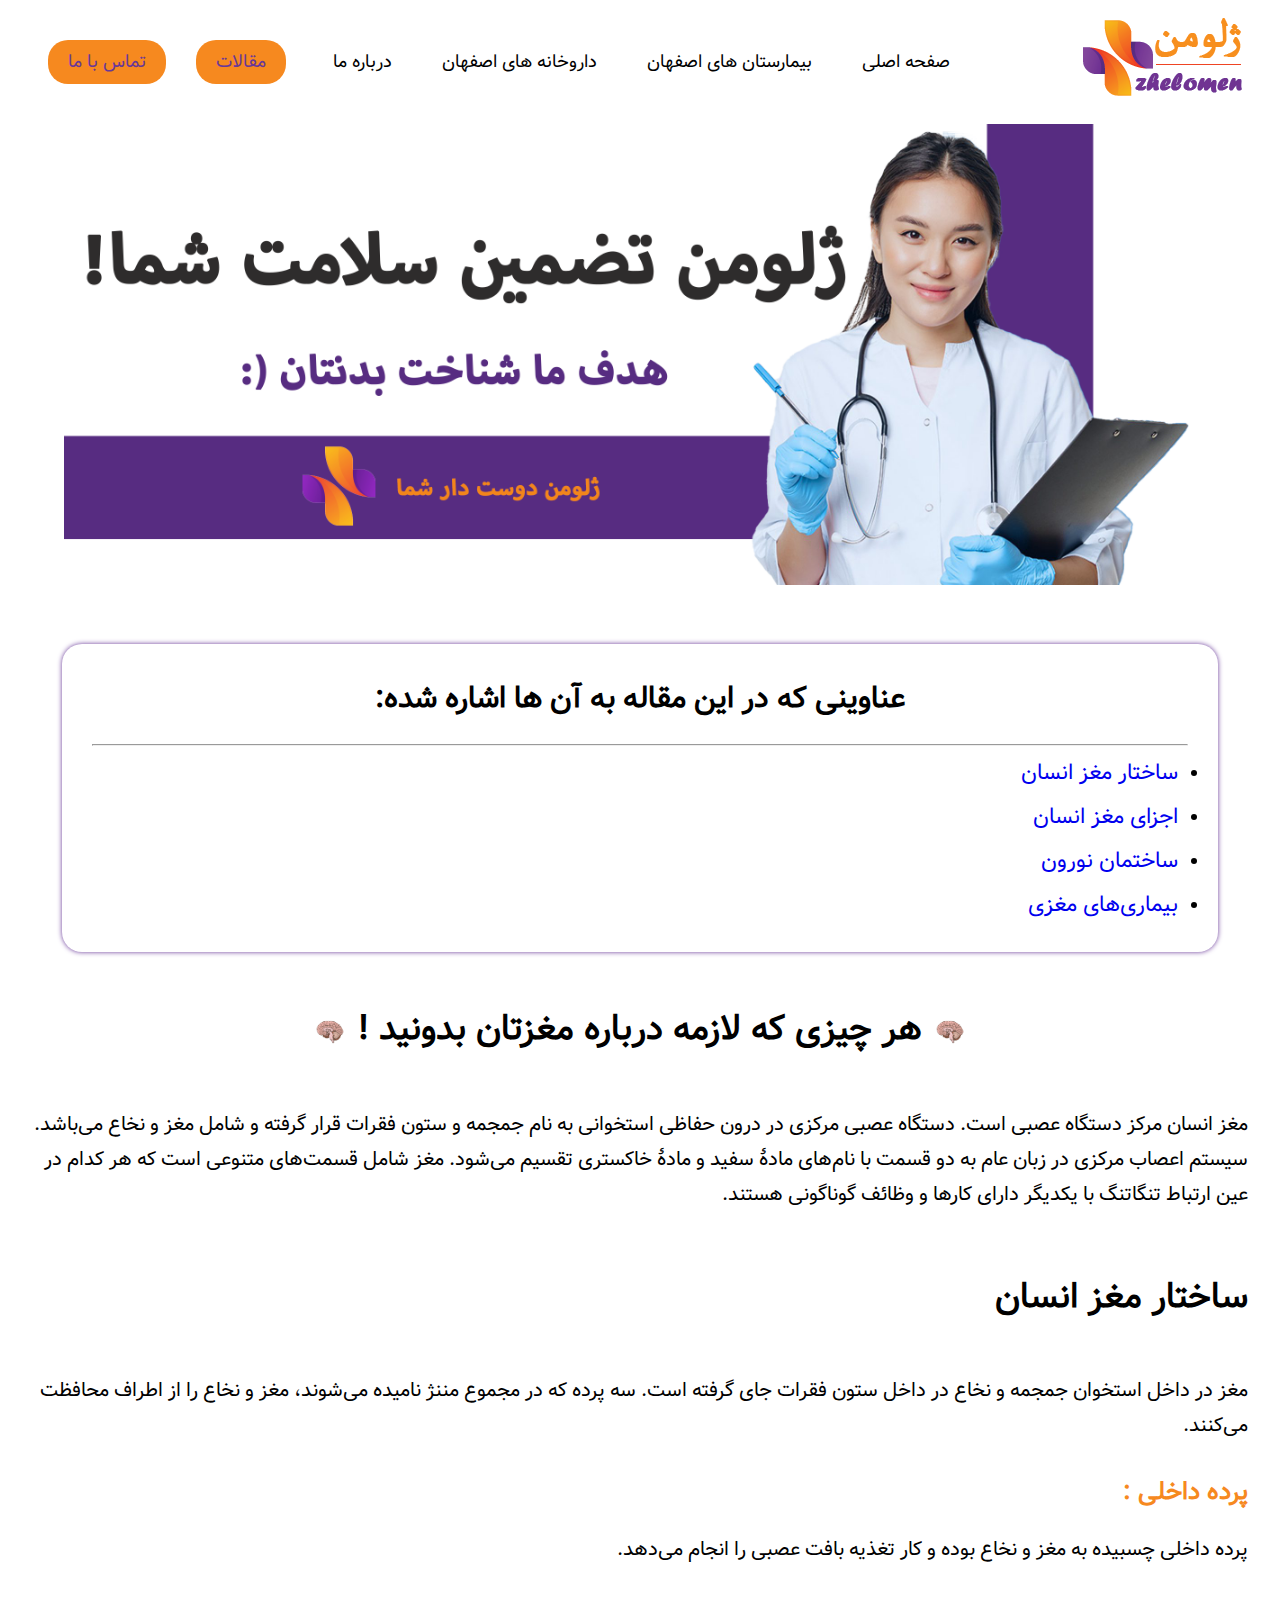
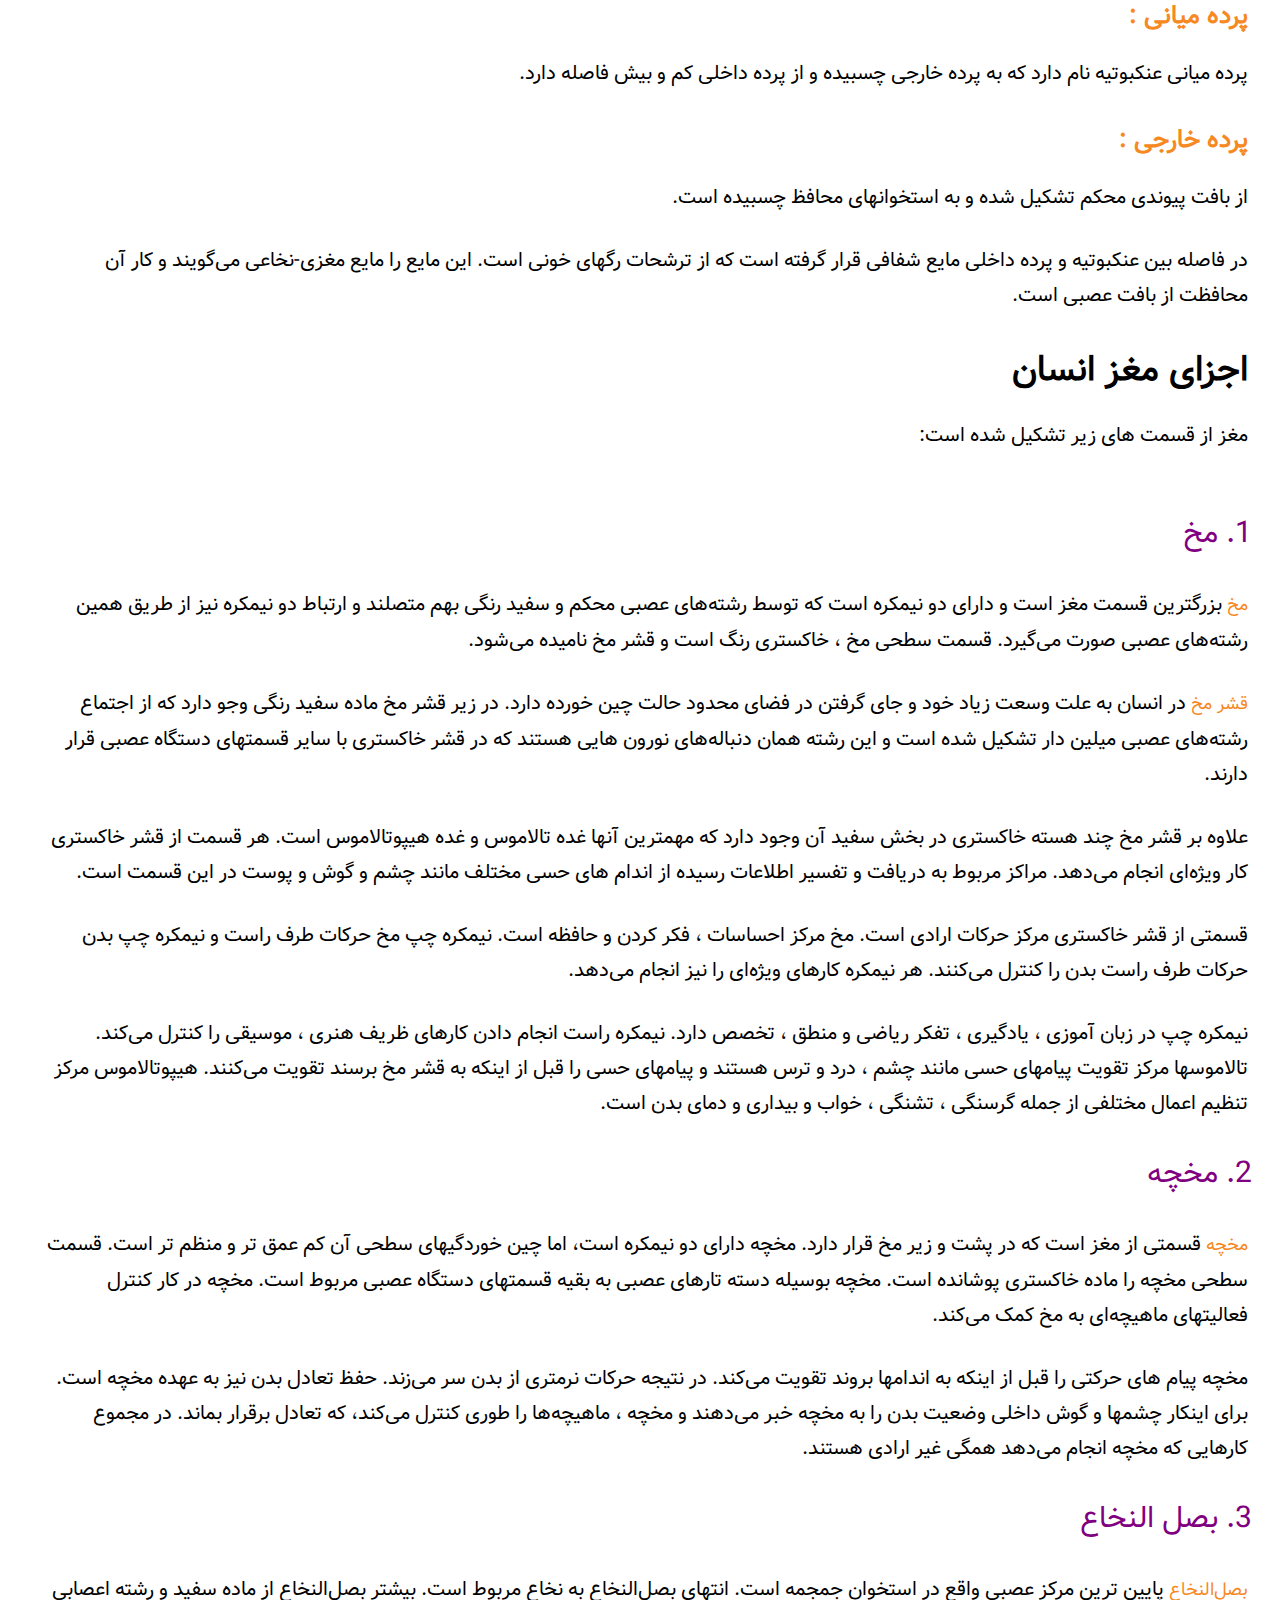
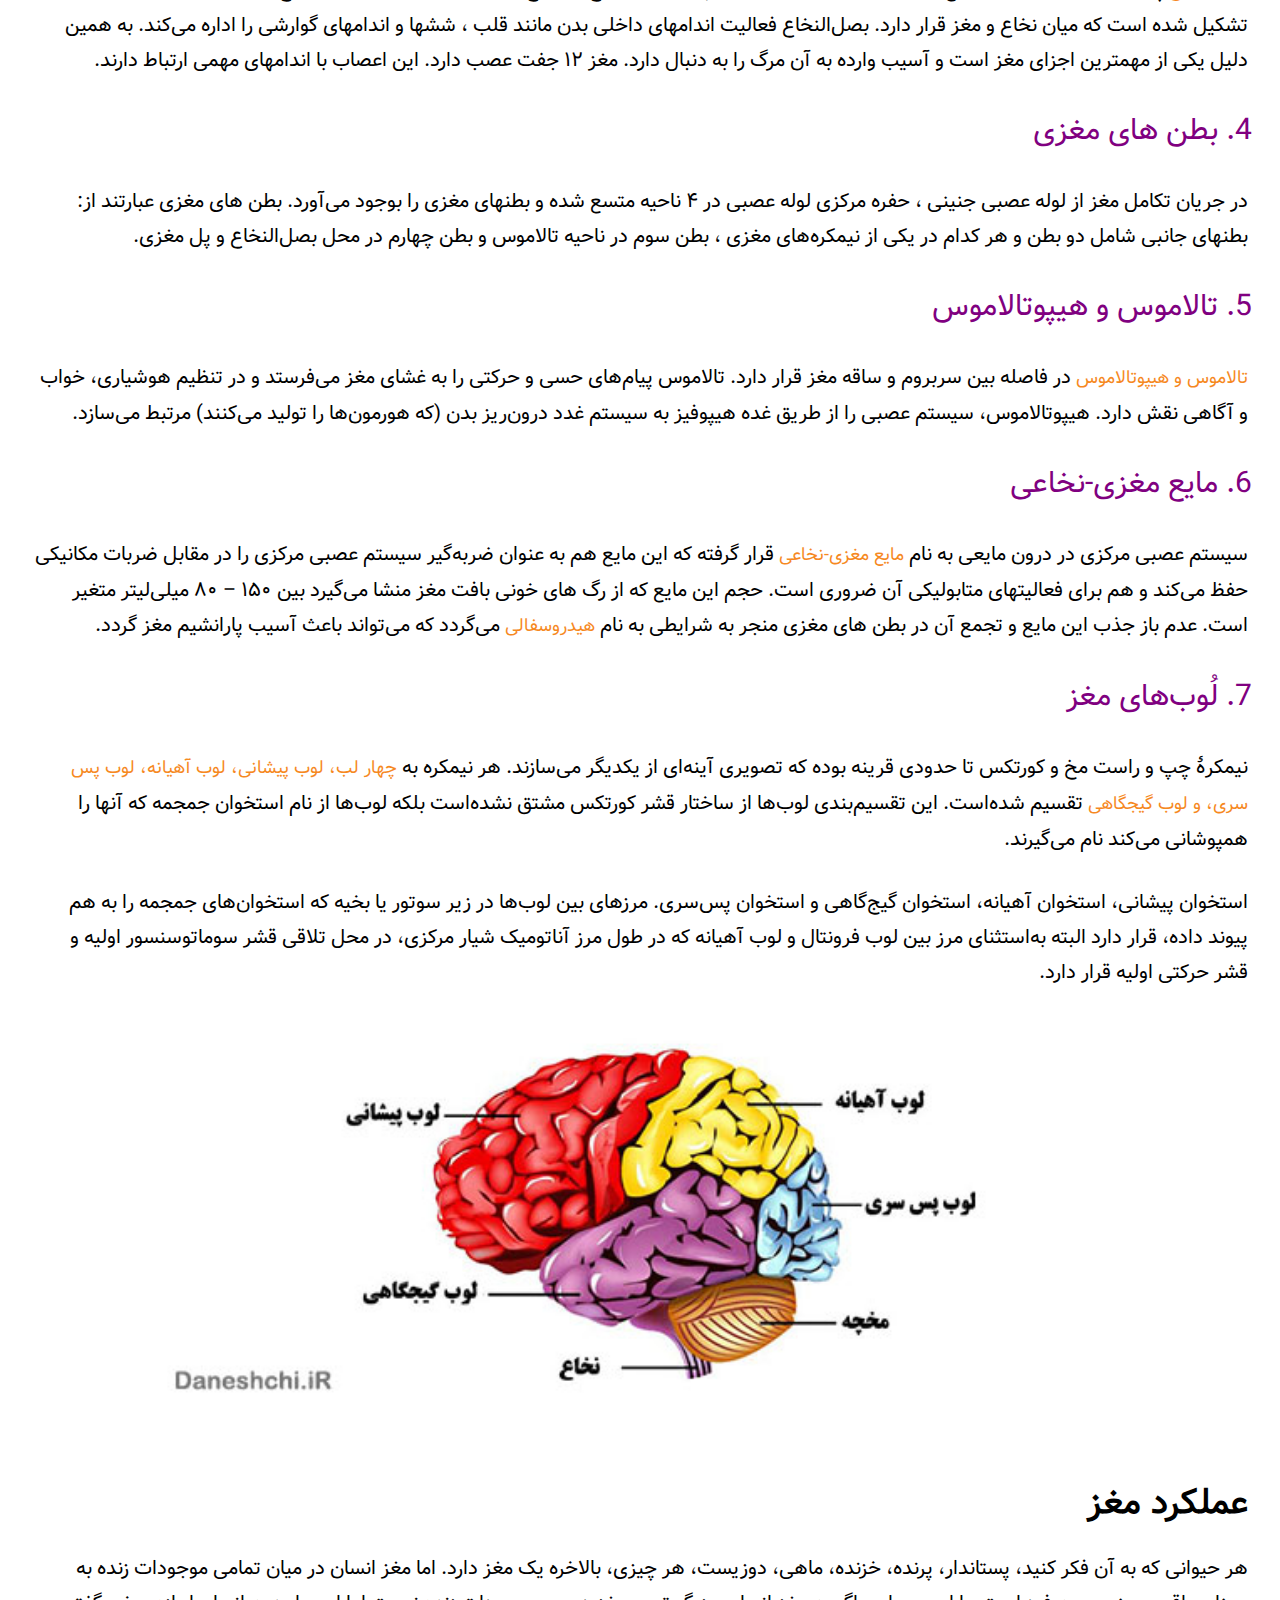
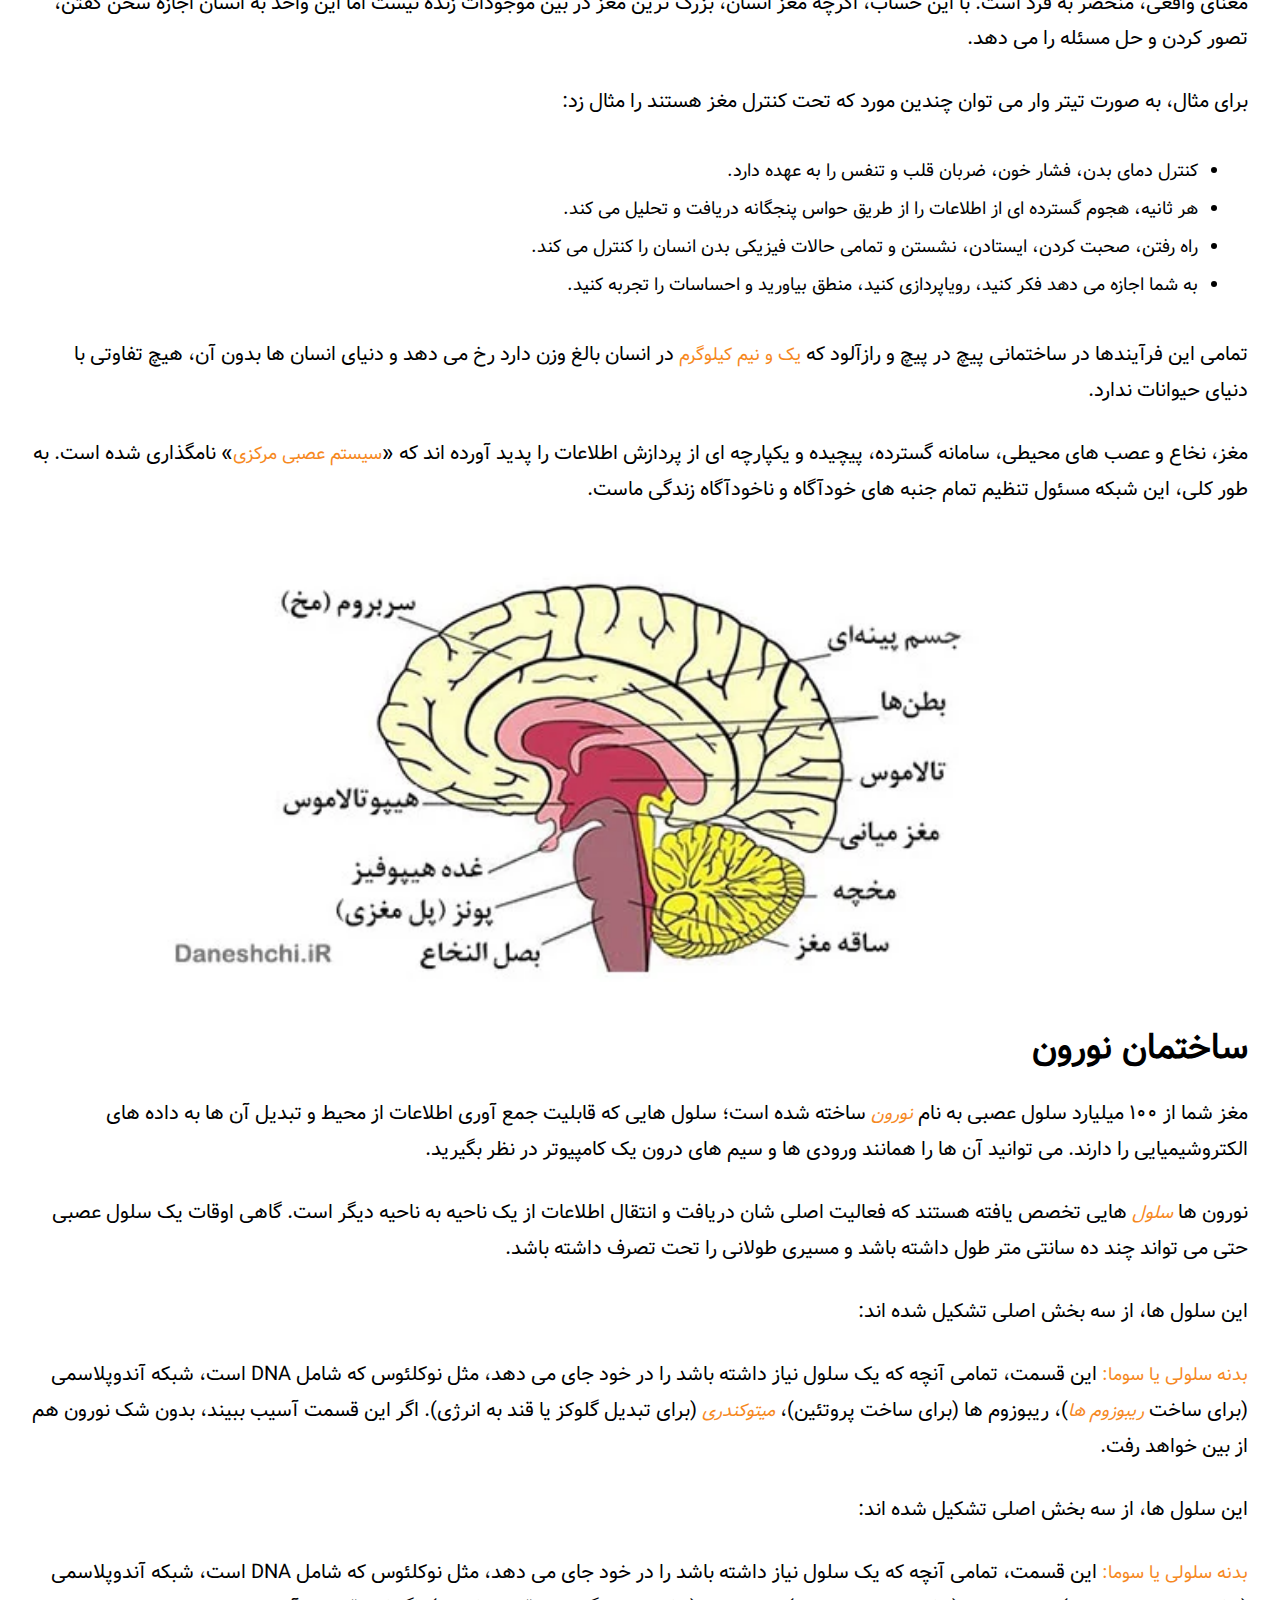
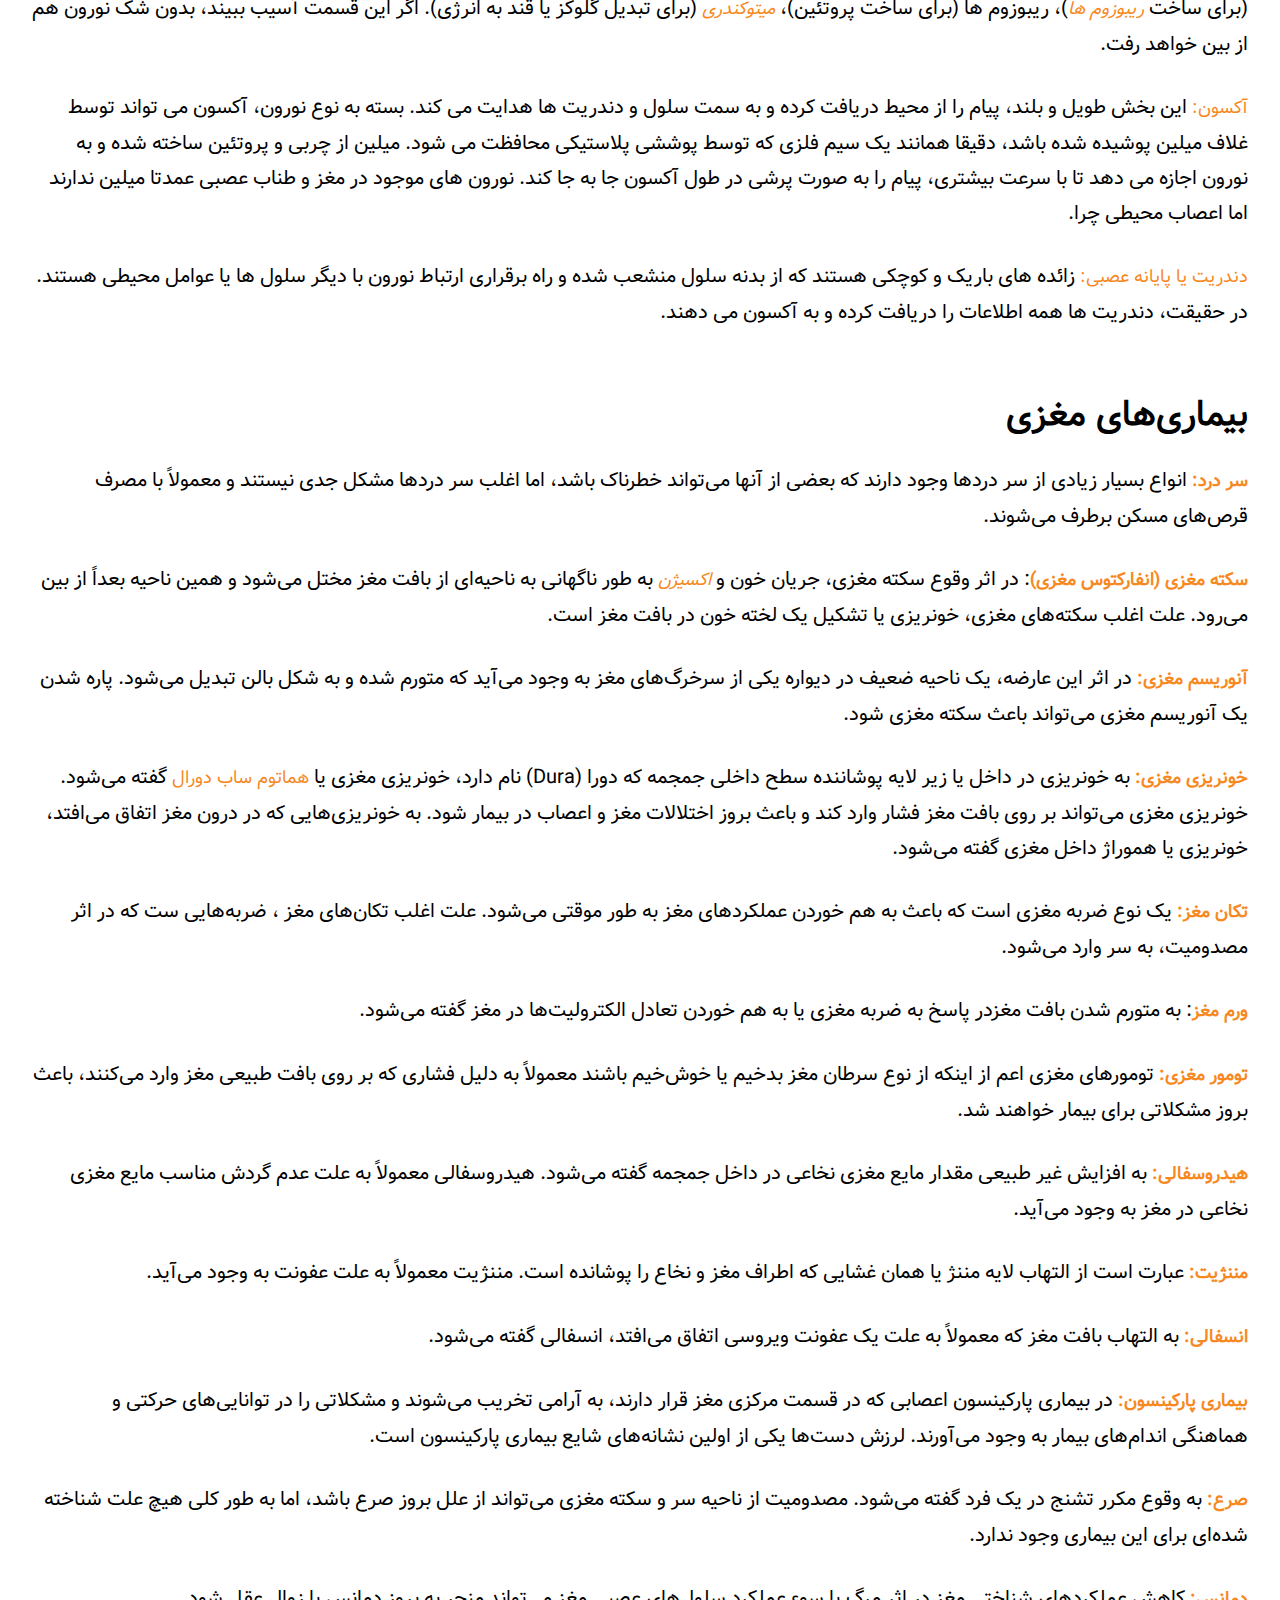
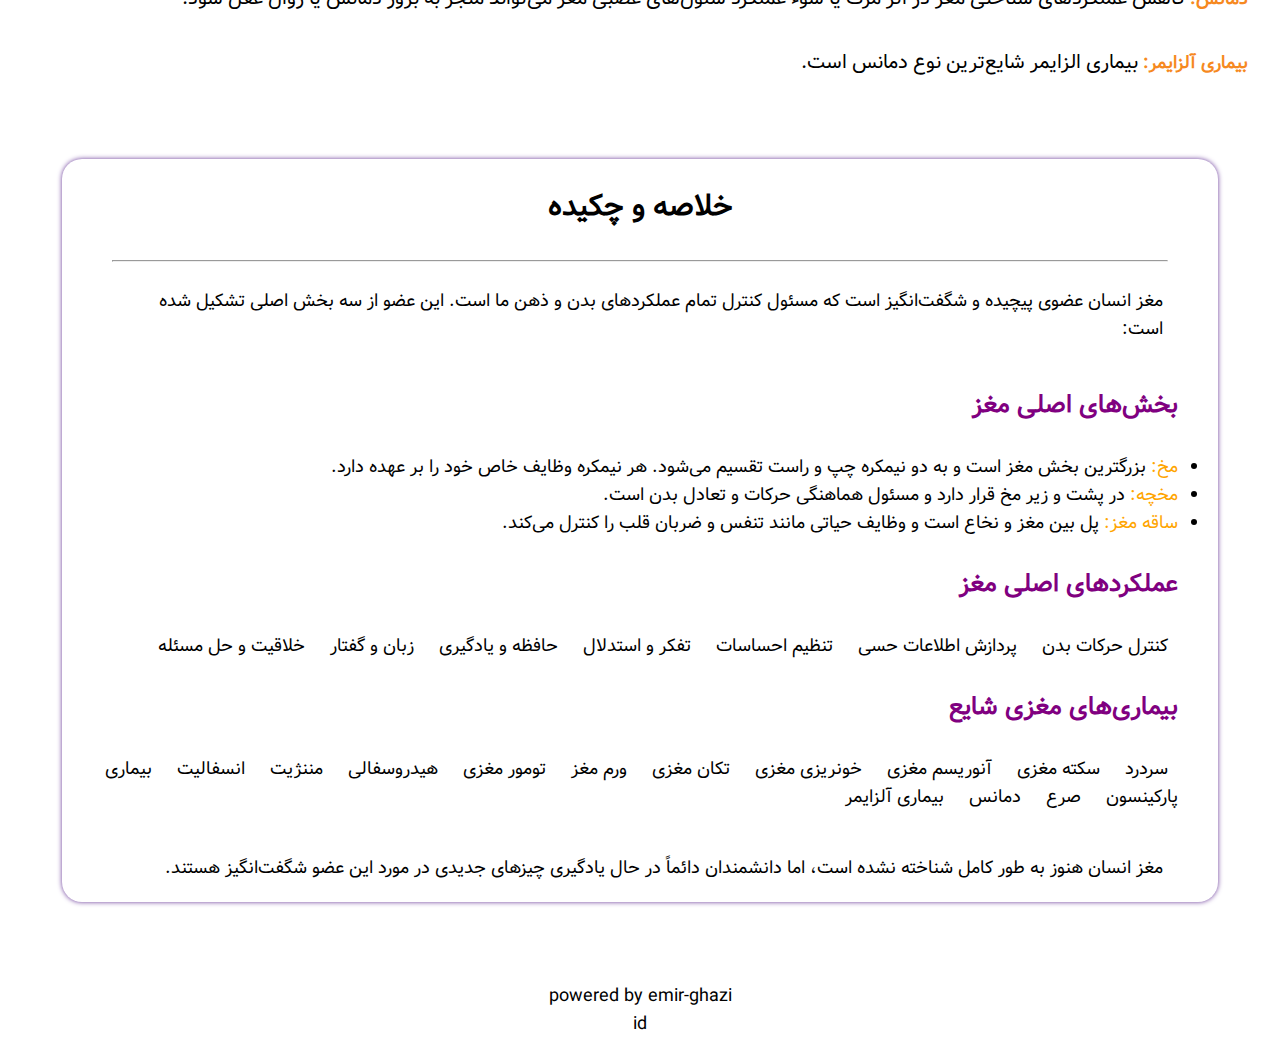
==== commit 8ce809db: "Add files via upload" ====
--- a/about brain.html
+++ b/about brain.html
@@ -19,7 +19,7 @@
                 <input type="checkbox" id="menu-ham-button" hidden>
                 <label for="menu-ham-button">
                     <img src="photo/menu hamber.png" width="50px">
-                    <img src="photo/colsejpg.jpg" width="50px">
+                    <img src="photo/colsejpg.webp" width="50px">
                 </label>
                 <nav>
                     <ul>
@@ -29,25 +29,32 @@
                         <hr>
                         <li><a href="darokhane.html">داروخانه های اصفهان</a></li>
                         <hr>
+                        <li><a href="#about">درباره ما</a></li>
                     </ul>
                 </nav>
             </div>
             <div class="logo">
-                <a href="index.html"><img src="photo/logo.png" alt="Logo"></a>
+                <a href="index.html"><img src="photo/logo.webp" alt="Logo"></a>
             </div>
             <nav>
                 <ul>
                     <li><a href="index.html">صفحه اصلی</a></li>
                     <li><a href="hospital-esf.html">بیمارستان های اصفهان</a></li>
                     <li><a href="darokhane.html">داروخانه های اصفهان</a></li>
+                    <li><a href="#about">درباره ما</a></li>
                 </ul>
             </nav>
             <div class="nav-button">
+                <a href="#article">مقالات</a>
                 <button id="number">تماس با ما</button>
             </div>
         </div>
+        <div class="header-bottom">
+            <div class="slider">
+                <img src="photo/slider.webp" alt="slider">
+            </div>
+        </div>
     </header>
-
     <main>
         <div class="link">
             <h3>عناوینی که در این مقاله به آن ها اشاره شده:</h3>
@@ -180,7 +187,7 @@
             </p>
             <br>
             <br>
-            <img src="photo/Brain-components-1.jpg" alt="">
+            <img src="photo/Brain-components-1.webp" alt="">
             <br>
             <h1 id="c">ساختمان نورون</h1>
             <p>مغز شما از ۱۰۰ میلیارد سلول عصبی به نام <a
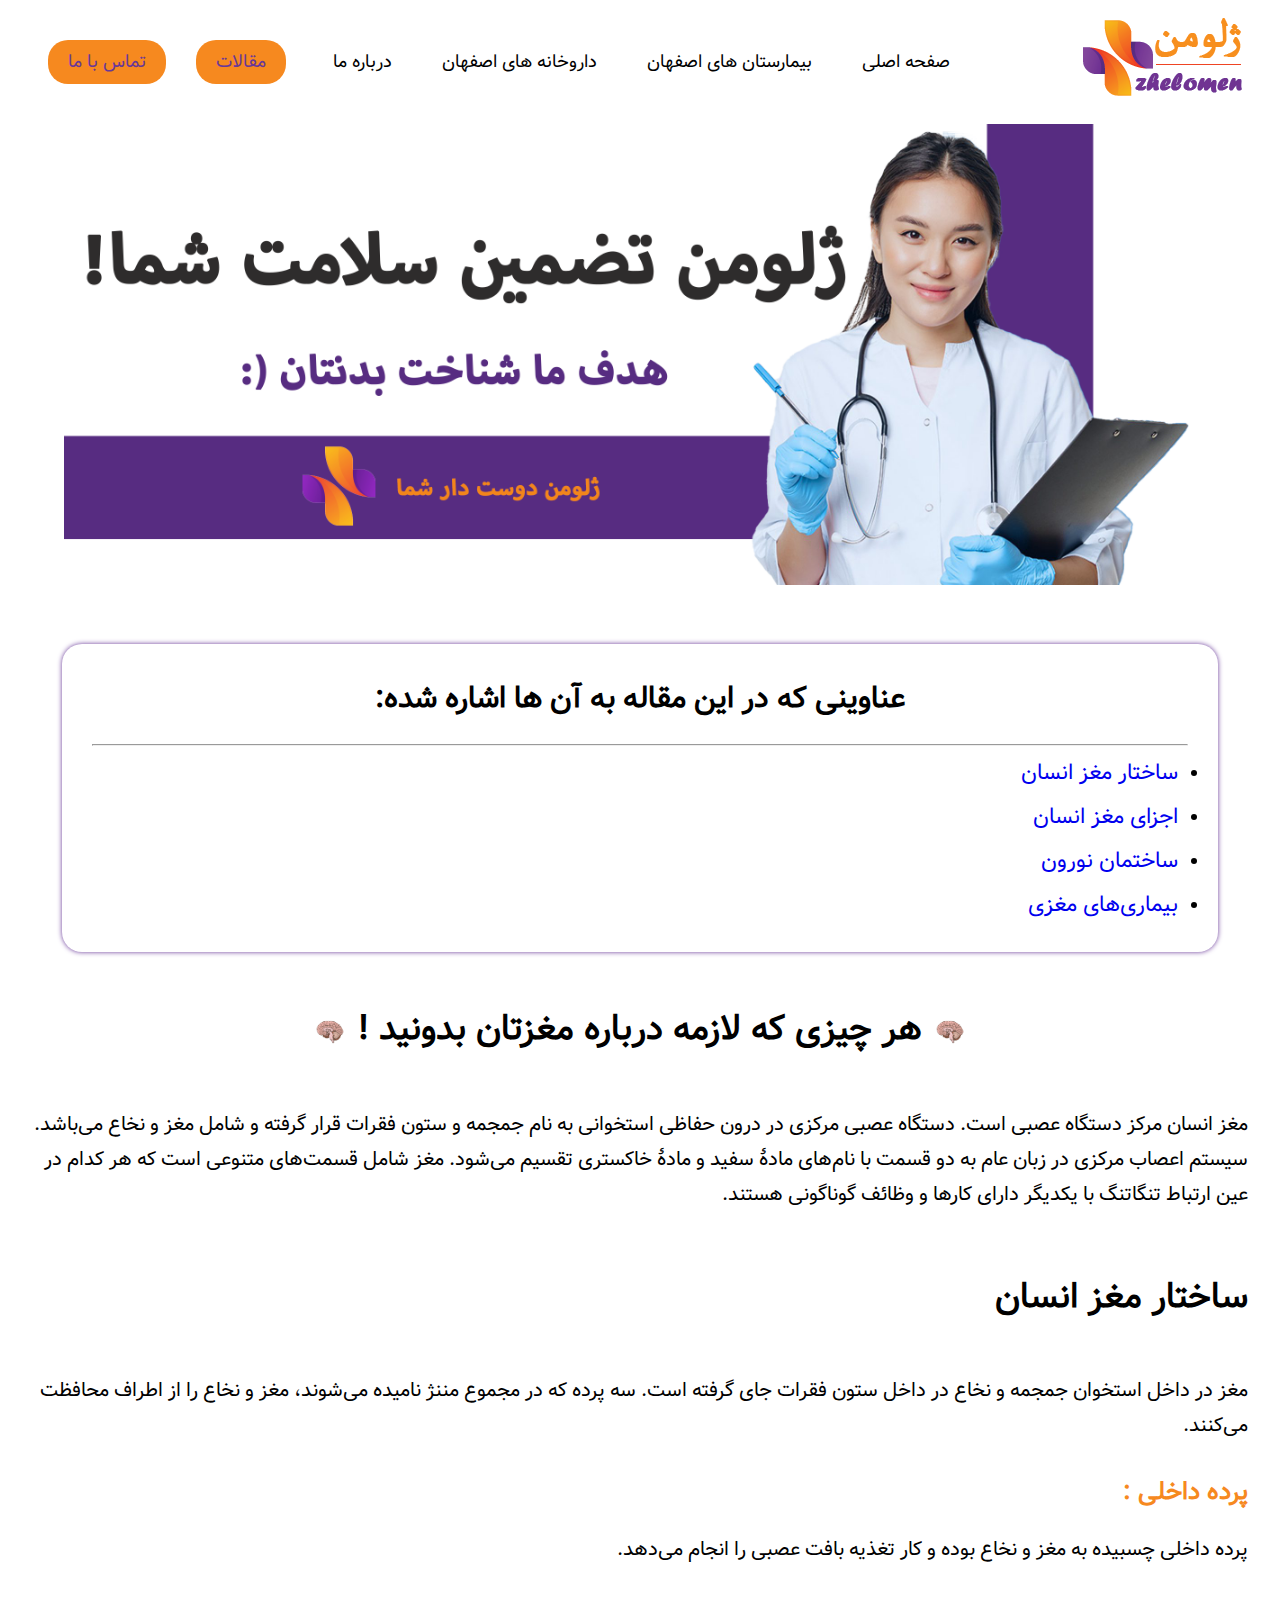
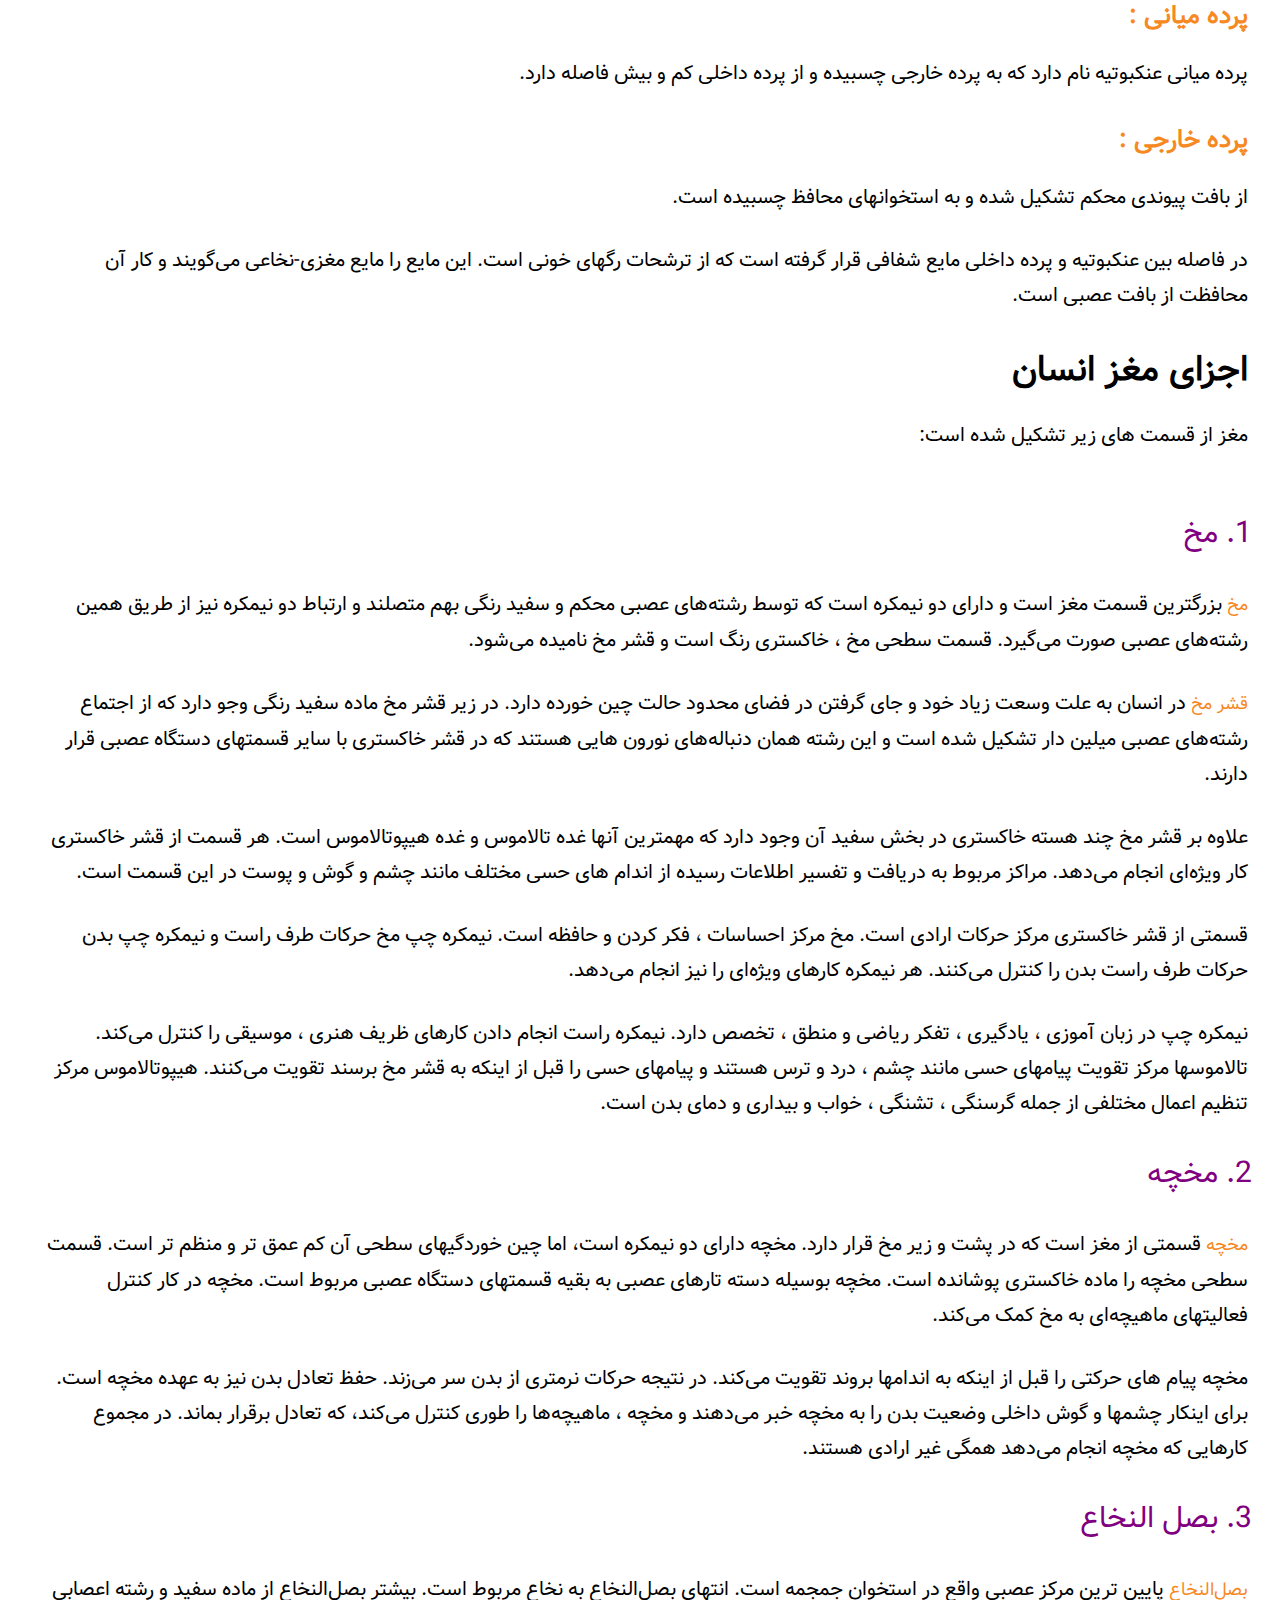
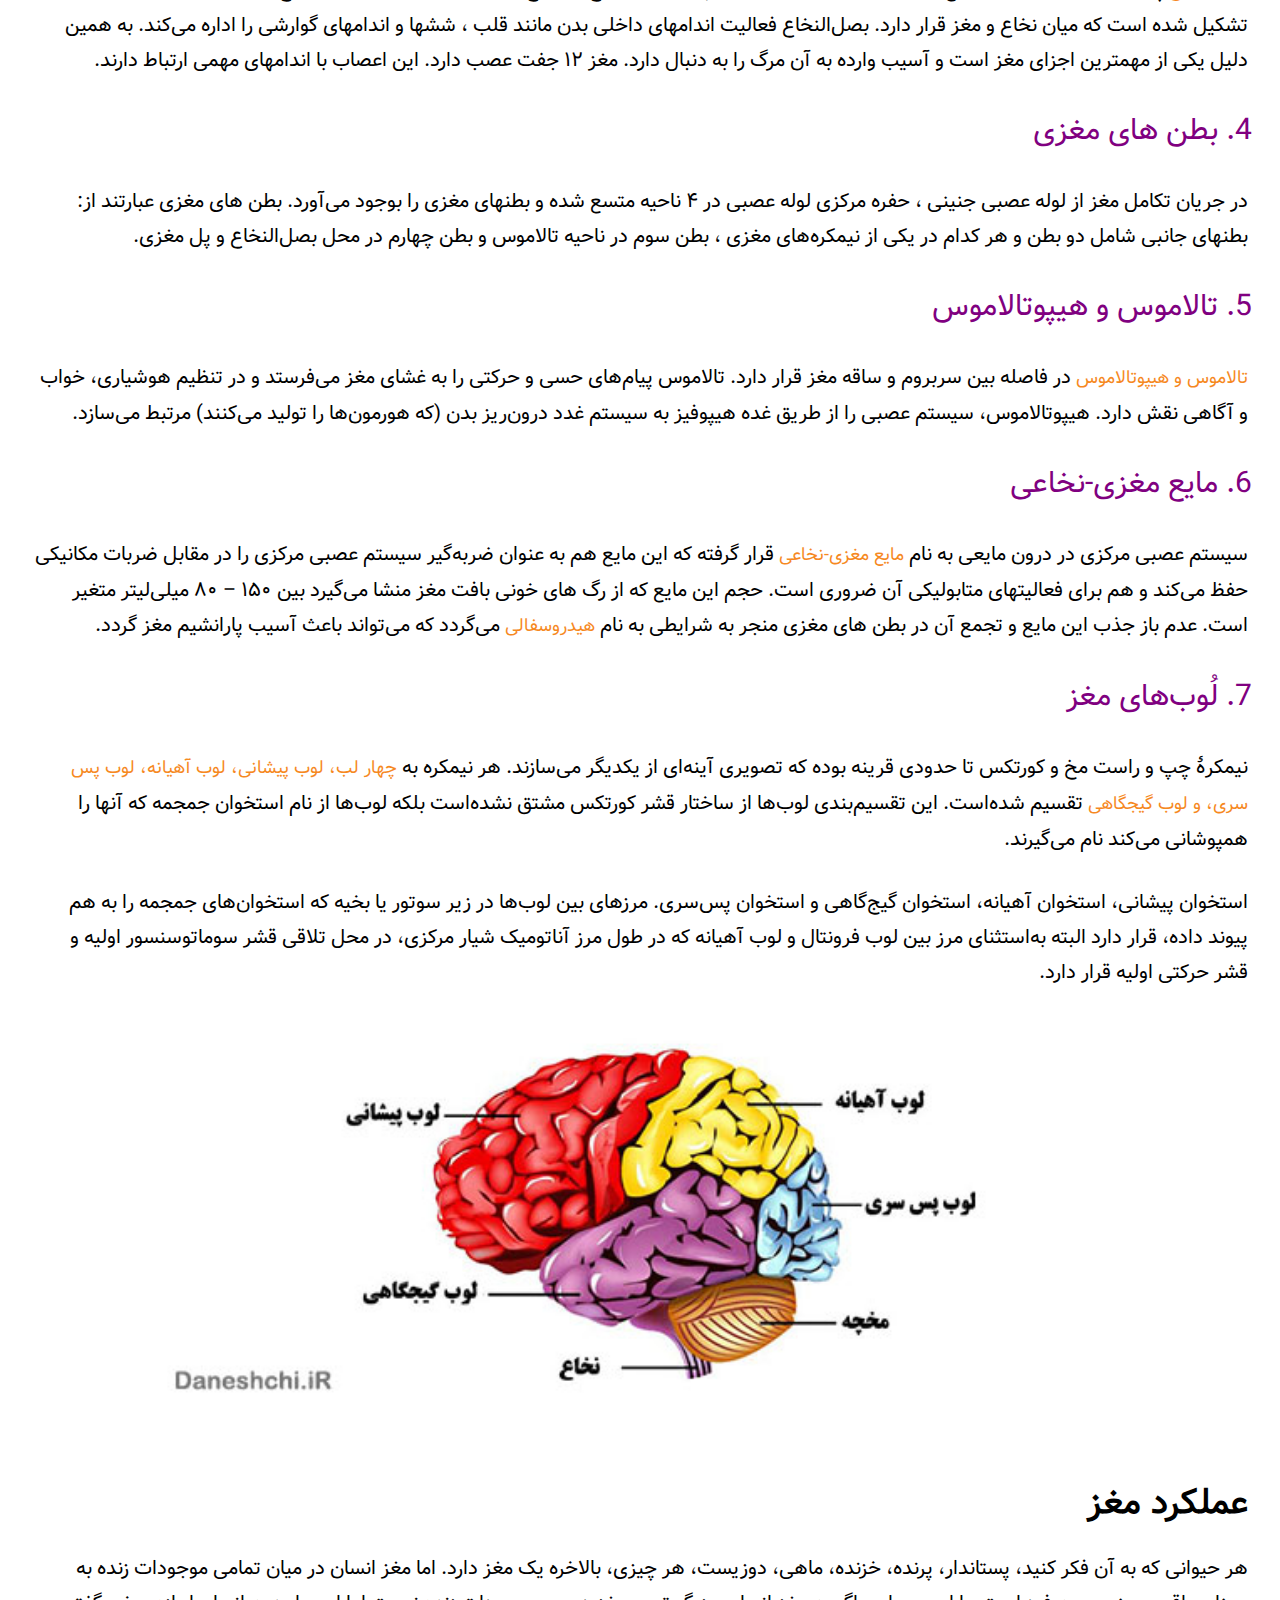
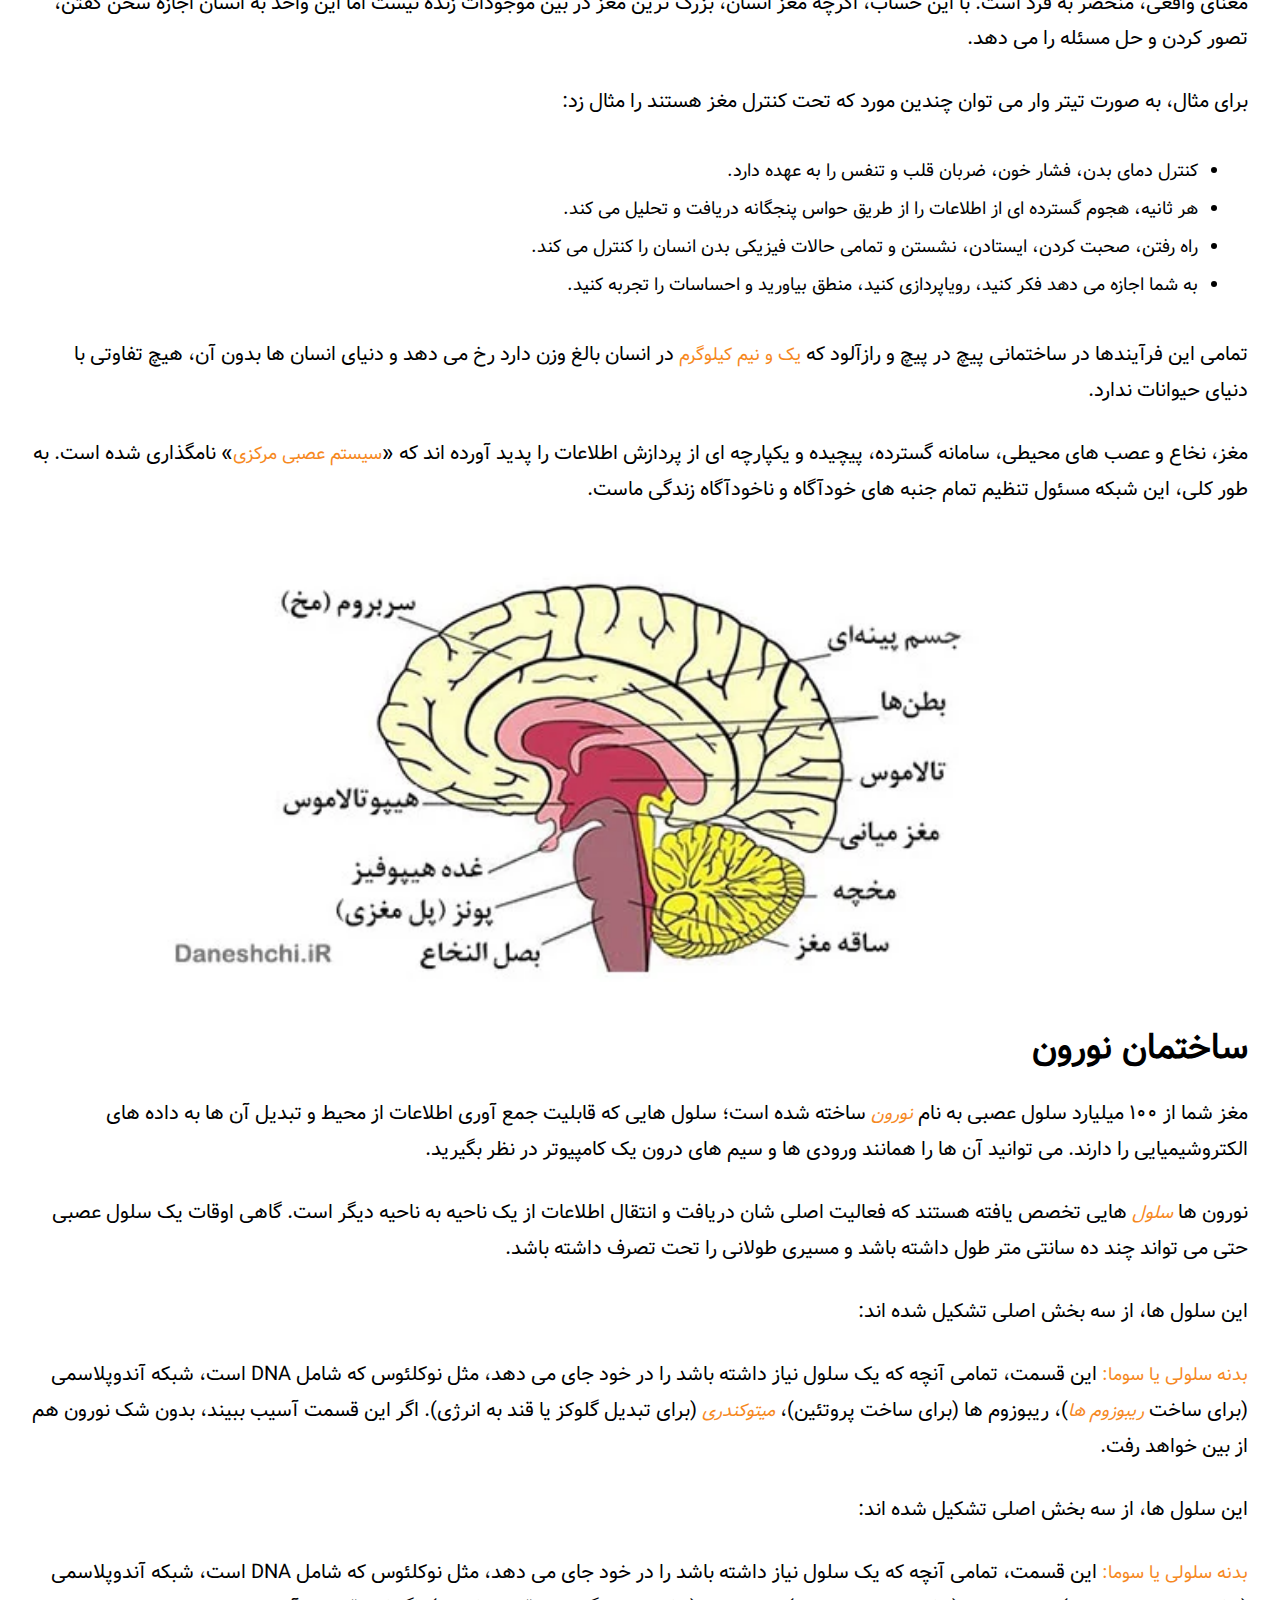
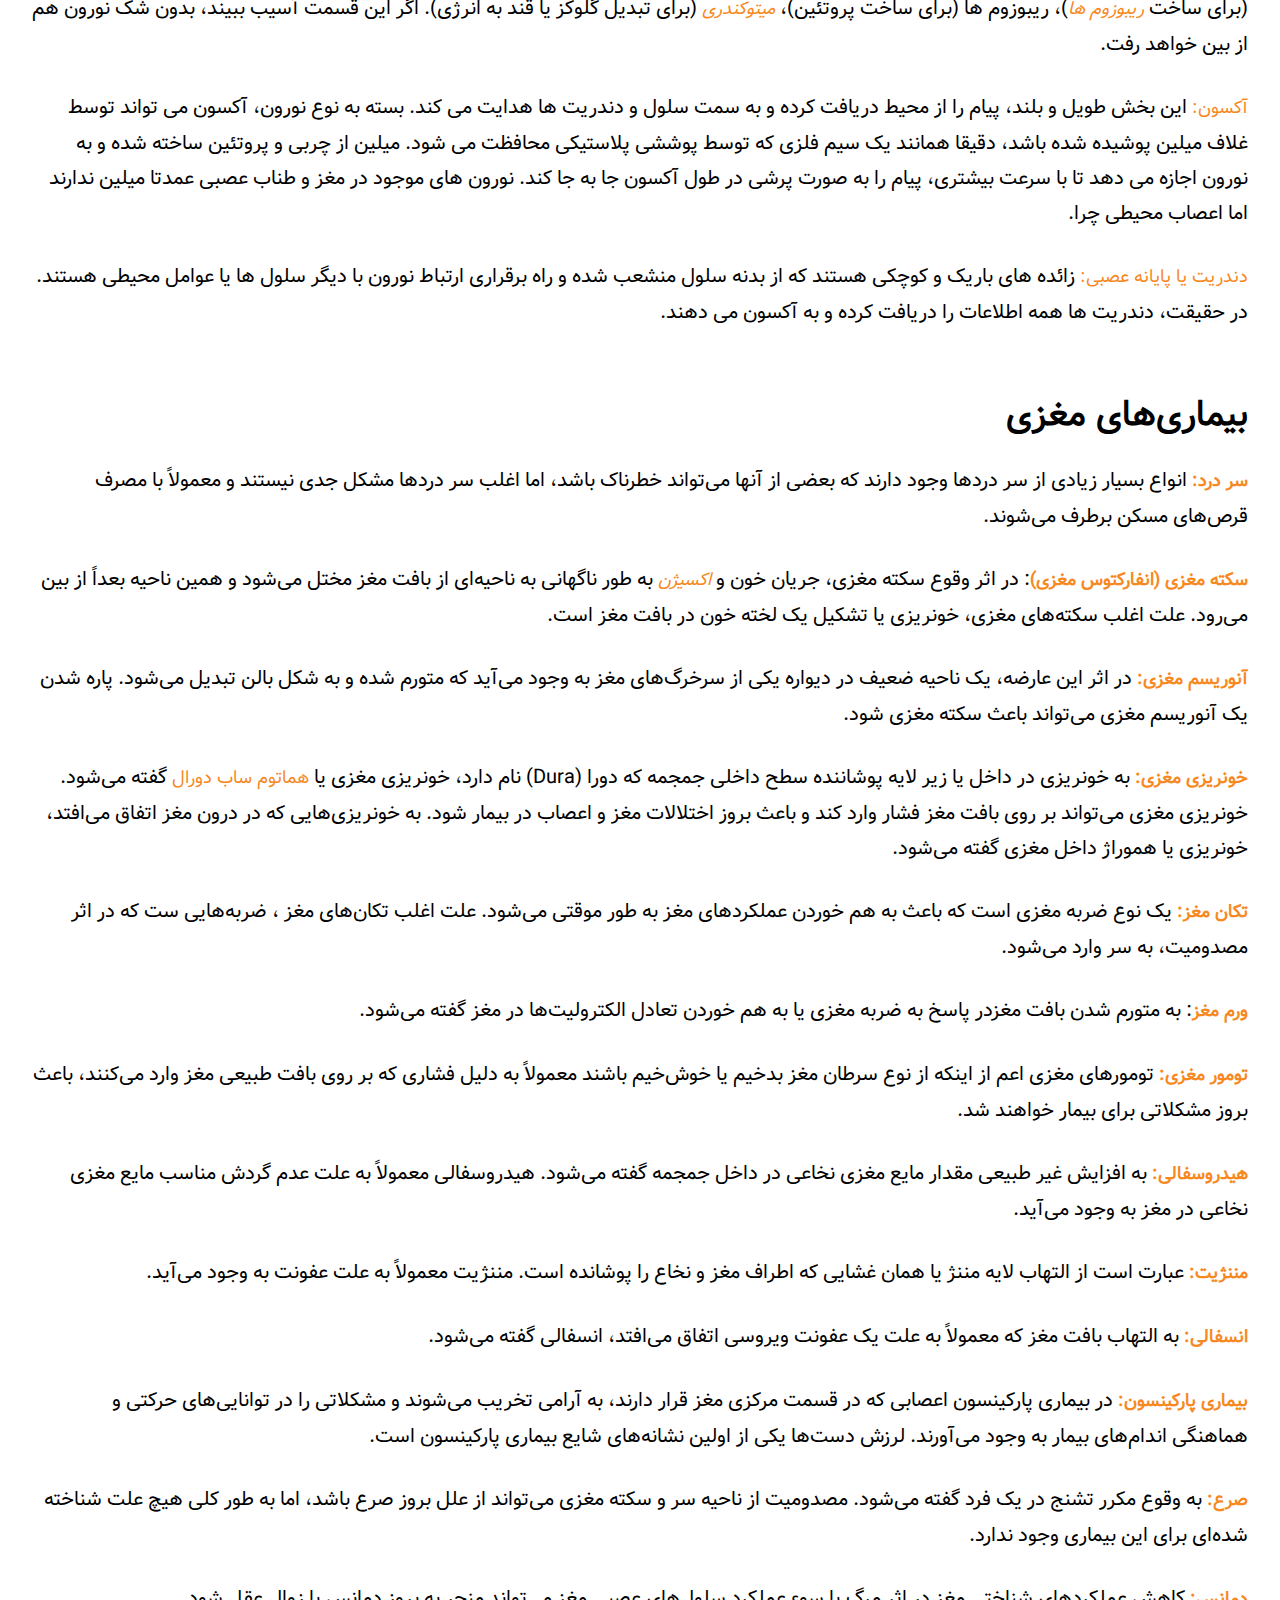
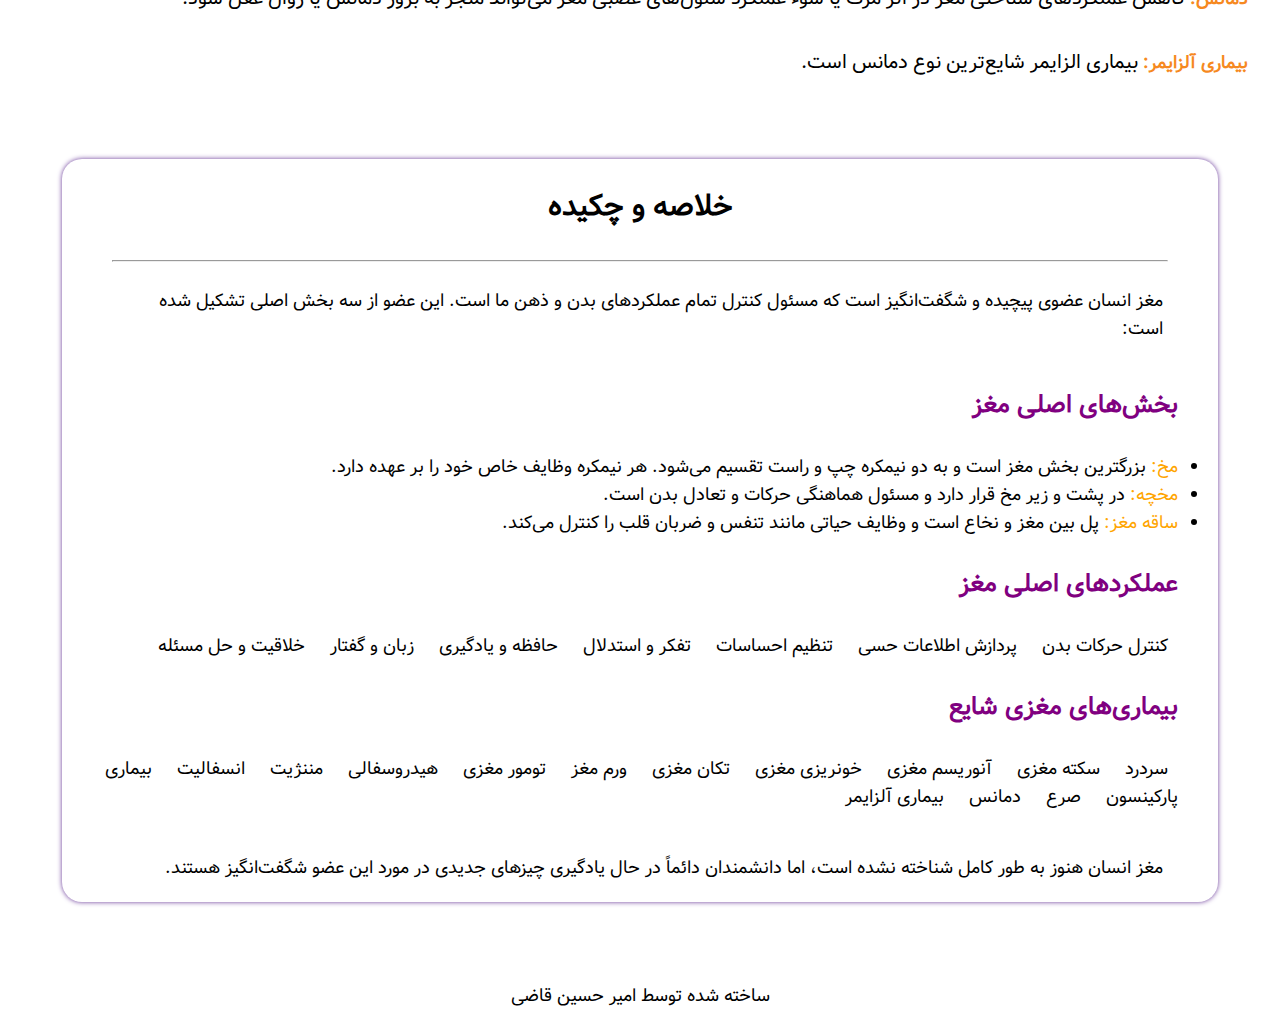
==== commit cdedd455: "Add files via upload" ====
--- a/about brain.html
+++ b/about brain.html
@@ -13,6 +13,11 @@
 </head>
 
 <body>
+    <div class="container">
+        <div class="text-area">
+            <p>لطفا اول وارد صفحه اصلی شوید و سپس مجددا کلیک کنید !</p>
+        </div>
+    </div>
     <header>
         <div class="header-top">
             <div class="res-icon">
@@ -29,7 +34,7 @@
                         <hr>
                         <li><a href="darokhane.html">داروخانه های اصفهان</a></li>
                         <hr>
-                        <li><a href="#about">درباره ما</a></li>
+                        <li><a href="#">درباره ما</a></li>
                     </ul>
                 </nav>
             </div>
@@ -41,11 +46,11 @@
                     <li><a href="index.html">صفحه اصلی</a></li>
                     <li><a href="hospital-esf.html">بیمارستان های اصفهان</a></li>
                     <li><a href="darokhane.html">داروخانه های اصفهان</a></li>
-                    <li><a href="#about">درباره ما</a></li>
+                    <li><a id="about" href="#">درباره ما</a></li>
                 </ul>
             </nav>
             <div class="nav-button">
-                <a href="#article">مقالات</a>
+                <a id="arBtn" href="#article">مقالات</a>
                 <button id="number">تماس با ما</button>
             </div>
         </div>
@@ -64,8 +69,8 @@
             </ul>
         </div>
         <div class="text">
-            <h1><span><img src="photo/brain.png" ></span> هر چیزی که لازمه درباره مغزتان بدونید ! <span><img 
-                src="photo/brain.png"></span></h1>
+            <h1><span><img src="photo/brain.png"></span> هر چیزی که لازمه درباره مغزتان بدونید ! <span><img
+                        src="photo/brain.png"></span></h1>
         </div>
         <div class="dec">
             <p>مغز انسان مرکز دستگاه عصبی است. دستگاه عصبی مرکزی در درون حفاظی استخوانی به نام جمجمه و ستون فقرات قرار
@@ -344,10 +349,10 @@
         </div>
     </main>
     <footer>
-        <p>powered by emir-ghazi</p>id
+        <p>ساخته شده توسط امیر حسین قاضی</p>
     </footer>
 </body>
 <script src="script/article.js"></script>
 <script src="script/numberId.js"></script>
-
+<script src="script/scrool.js"></script>
 </html>--- a/css/homestyle.css
+++ b/css/homestyle.css
@@ -9,6 +9,7 @@
 }
 
 * {
+    scroll-behavior: smooth;
     padding: 0;
     margin: 0;
     box-sizing: border-box;
@@ -36,27 +37,30 @@
 }
 
 .res-icon nav ul {
-    margin-top: 10px;
+    box-shadow: 0 0 5px gray;
+    padding: 5px;
     position: fixed;
     left: 0;
     top: 0;
     height: 100%;
     width: 30%;
     background-color: white;
-    border-right: 1px solid;
+    border-top-right-radius: 10px;
+    border-bottom-right-radius: 10px;
     display: flex;
     flex-direction: column;
-    transition: all 250ms ease-out;
-    -webkit-transition: all 250ms ease-out;
-    -moz-transition: all 250ms ease-out;
-    -ms-transition: all 250ms ease-out;
-    -o-transition: all 250ms ease-out;
-    z-index: 100;
+    gap: 0;
+    transition: 900ms;
+    -webkit-transition: 900ms;
+    -moz-transition: 900ms;
+    -ms-transition: 900ms;
+    -o-transition: 900ms;
     transform: translateX(-300px);
     -webkit-transform: translateX(-300px);
     -moz-transform: translateX(-300px);
     -ms-transform: translateX(-300px);
     -o-transform: translateX(-300px);
+    z-index: 100;
 }
 
 #menu-ham-button:checked+label+nav ul {
@@ -98,12 +102,13 @@
     -o-transition: all ease-out 200ms;
 }
 
-.nav-button{
+.nav-button {
     display: flex;
     gap: 30px;
 }
 
-.nav-button button ,.nav-button a{
+.nav-button button,
+.nav-button a {
     outline: 0;
     border: 0;
     text-decoration: none;
@@ -120,7 +125,8 @@
     -o-transition: 800ms;
 }
 
-.nav-button button:hover ,.nav-button a:hover{
+.nav-button button:hover,
+.nav-button a:hover {
     transform: scale(1.1);
     transition: all ease-in-out 300ms;
     -webkit-transition: all ease-in-out 300ms;
@@ -133,12 +139,14 @@
     -o-transform: scale(1.1);
 }
 
-.nav-button button ,.nav-button a {
+.nav-button button,
+.nav-button a {
     background-color: var(--orange);
     color: var(--purple);
 }
 
-.nav-button button:hover ,.nav-button a:hover {
+.nav-button button:hover,
+.nav-button a:hover {
     background-color: var(--purple);
     color: var(--orange);
 }
@@ -233,28 +241,64 @@
 hr {
     margin: 50px 0;
 }
-.bottom-section h2{
+
+.bottom-section h2 {
     text-align: center;
     font-size: 50px;
     margin: 20px;
 }
-.bottom-section{
+
+.bottom-section {
     width: 90%;
     margin: auto;
 }
-.bottom-section li{
+
+.bottom-section li {
     margin: 10px;
 }
-.bottom-section h3{
+
+.bottom-section h3 {
     font-size: 25px;
     margin: 20px;
 }
-.bottom-section h4{
+
+.bottom-section h4 {
     text-align: center;
     color: var(--purple);
     font-size: 25px
 }
+
 footer {
     text-align: center;
     padding: 30px 0 20px;
-}+}
+
+.container {
+    display: none;
+    position: absolute;
+}
+
+.text-area {
+    opacity: 95%;
+    box-shadow: 0 0 5px var(--orange);
+    background-color: var(--purple);
+    color: var(--orange);
+    padding: 20px;
+    display: inline-block;
+    border-radius: 15px;
+    -webkit-border-radius: 15px;
+    -moz-border-radius: 15px;
+    -ms-border-radius: 15px;
+    -o-border-radius: 15px;
+    transition: 500ms;
+    -webkit-transition: 500ms;
+    -moz-transition: 500ms;
+    -ms-transition: 500ms;
+    -o-transition: 500ms;
+
+}
+
+.text-area p {
+    font-size: 15px;
+    color: var(--orange);
+}
